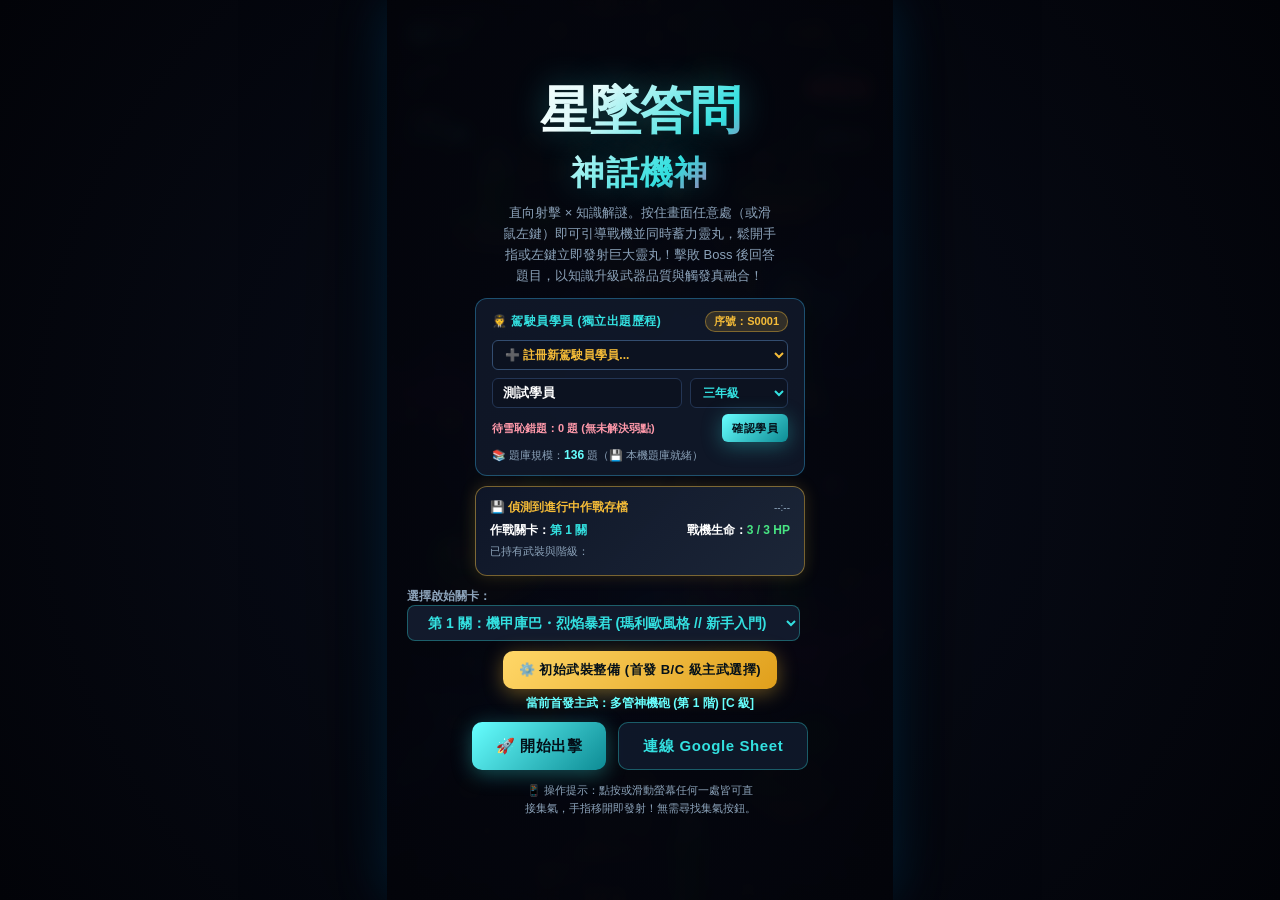
==== index.html @ 44da8cf7 "feat(attempts): add question stem, formatted chosen answer and correct answer with option text (10 c" ====
<!DOCTYPE html>
<html lang="zh-Hant" data-theme="dark">
<head>
  <meta charset="UTF-8">
  <meta name="viewport" content="width=device-width, initial-scale=1.0, maximum-scale=1.0, user-scalable=no, viewport-fit=cover">
  <meta name="apple-mobile-web-app-capable" content="yes">
  <meta name="apple-mobile-web-app-status-bar-style" content="black-translucent">
  <meta name="mobile-web-app-capable" content="yes">
  <meta name="theme-color" content="#060912">
  <link rel="manifest" href="manifest.json">
  <title>星墜答問：神話機神｜StarFall Quiz: Mythic Mecha</title>
  <link href="https://api.fontshare.com/v2/css?f[]=cabinet-grotesk@700,800,900&f[]=satoshi@500,700&display=swap" rel="stylesheet">
  <link rel="preload" as="image" href="assets/player/player.png">
  <link rel="preload" as="image" href="assets/enemies/enemy_scout.png">
  <link rel="preload" as="image" href="assets/enemies/enemy_gunner.png">
  <link rel="preload" as="image" href="assets/enemies/enemy.png">
  <link rel="preload" as="image" href="assets/backgrounds/bg_stage_1.jpg">
  <link rel="stylesheet" href="style.css?v=b45">
</head>
<body>
<div id="appWrap">
  <div id="stage">
    <!-- 遊戲主畫布 -->
    <canvas id="gameCanvas"></canvas>

    <!-- 螢幕最頂端嘲諷大字橫幅 (每 3 次接關觸發) -->
    <div id="tauntBanner" class="taunt-banner hidden">
      <div class="taunt-badge">📢 系統毒舌廣播</div>
      <div class="taunt-text" id="tauntBannerText">我阿罵都比你強！</div>
    </div>

    <!-- 頂部 HUD -->
    <div id="hud">
      <div class="hud-group">
        <div class="hud-panel">
          <span class="hud-label">STAGE / WAVE</span>
          <span class="hud-val" id="hudStageWave">關卡 1-1</span>
        </div>
        <div class="hud-panel">
          <span class="hud-label">SCORE</span>
          <span class="hud-val" id="hudScore">0</span>
        </div>
        <div class="hud-panel" id="hudPressurePanel">
          <span class="hud-label">知識壓力</span>
          <span class="hud-val" id="hudPressure" style="color:var(--cyan); font-size:12px;">Lv.0 (平穩)</span>
        </div>
      </div>

      <div class="hud-group" style="align-items:flex-end;">
        <div style="display:flex; gap:6px;">
          <button class="hud-btn" id="fullscreenBtn" aria-label="全螢幕切換" title="切換全螢幕">⛶</button>
          <button class="hud-btn bgm-btn" id="bgmBtn" aria-label="音樂切換">🎵</button>
          <button class="hud-btn lab-btn" id="labBtn" aria-label="開啟 LAB 測試面板">LAB</button>
          <button class="hud-btn" id="pauseBtn" aria-label="暫停遊戲">⏸</button>
        </div>
        <div class="hud-panel" style="align-items:flex-end; margin-top:4px;">
          <span class="hud-label">ARMOR HP</span>
          <div class="hp-cells" id="hudHpCells">
            <div class="hp-cell active"></div>
            <div class="hp-cell active"></div>
            <div class="hp-cell active"></div>
          </div>
          <div class="shield-badge off" id="hudShieldBadge">🛡 護盾離線</div>
        </div>
        <div class="hud-panel" style="align-items:flex-end; margin-top:2px;">
          <span class="hud-label">擦彈同步值</span>
          <div class="sync-wrap"><div class="sync-bar" id="hudSyncBar"></div></div>
        </div>
      </div>
    </div>

    <!-- Boss 頂部大型血條 -->
    <div id="bossHud">
      <div class="boss-title-row">
        <span class="boss-name" id="bossName">迦樓羅・裂空王</span>
        <span class="boss-phase-badge" id="bossPhase">PHASE 1</span>
      </div>
      <div class="boss-bar-frame">
        <div class="boss-bar-ghost" id="bossHpGhost"></div>
        <div class="boss-bar-fill" id="bossHpFill"></div>
        <div class="boss-shield-fill" id="bossShieldFill"></div>
      </div>
      <div id="bossTacticalAlert" class="boss-tactical-alert" style="display:none;"></div>
    </div>

    <!-- Boss 大招警告橫幅 -->
    <div id="ultimateWarning">
      <span class="warning-sub">WARNING // HIGH ENERGY SIGNATURE</span>
      <span class="warning-title" id="warningTitle">迦樓羅：一飛沖天！</span>
    </div>

    <!-- Boss / 小 Boss 震撼出場全屏警報橫幅 -->
    <div id="bossEntranceOverlay" class="hidden">
      <div class="boss-entrance-stripe"></div>
      <div class="boss-entrance-box">
        <div class="boss-entrance-alert-badge" id="bossEntranceBadge">⚠️ WARNING: MYTHIC MECHA DETECTED ⚠️</div>
        <div class="boss-entrance-title" id="bossEntranceTitle">【迦樓羅・裂空王】降臨</div>
        <div class="boss-entrance-sub" id="bossEntranceSub">神話神格展開 // 全域警戒模式啟動</div>
      </div>
      <div class="boss-entrance-stripe"></div>
    </div>

    <!-- Boss 破滅神格寂滅對話橫幅 -->
    <div id="bossDefeatOverlay" class="hidden">
      <div class="boss-defeat-card">
        <div class="boss-defeat-badge">💥 MYTHIC MECHA ANNIHILATED // 神格破滅</div>
        <div class="boss-defeat-name" id="bossDefeatName">【迦樓羅・裂空王】</div>
        <div class="boss-defeat-quote" id="bossDefeatQuote">「你竟然刮傷了我美麗的羽毛...難道是龍族派你來的嗎？！」</div>
      </div>
    </div>

    <!-- 獨立靈丸集氣區 (右下方) -->
    <div id="spiritChargeZone" role="button" aria-label="靈丸集氣區">
      <svg id="spiritRingSvg" viewBox="0 0 84 84">
        <circle id="spiritRingCircle" cx="42" cy="42" r="40"></circle>
      </svg>
      <span class="spirit-text" id="spiritChargeText">靈丸</span>
      <span class="spirit-sub" id="spiritChargeSub">按住蓄力</span>
    </div>

    <!-- 開始選單 Overlay -->
    <div class="overlay" id="startScreen">
      <h1 class="title-big">星墜答問<br><span style="font-size:0.65em; letter-spacing:0.04em;">神話機神</span></h1>
      <p class="subtitle">直向射擊 × 知識解謎。按住畫面任意處（或滑鼠左鍵）即可引導戰機並同時蓄力靈丸，鬆開手指或左鍵立即發射巨大靈丸！擊敗 Boss 後回答題目，以知識升級武器品質與觸發真融合！</p>
      
      <!-- 學生身分登錄與獨立學習歷程卡片 -->
      <div class="pilot-login-card" style="margin-top:12px; background:rgba(18,26,44,0.85); border:1px solid rgba(56,189,248,0.35); border-radius:12px; padding:12px 16px; width:100%; max-width:330px; box-sizing:border-box;">
        <div style="display:flex; justify-content:space-between; align-items:center; margin-bottom:8px;">
          <span style="font-size:12px; font-weight:800; color:var(--cyan); letter-spacing:0.04em;">🧑‍✈️ 駕駛員學員 (獨立出題歷程)</span>
          <span id="studentIdBadge" style="font-size:11px; font-weight:700; color:var(--gold); background:rgba(245,188,56,0.15); border:1px solid rgba(245,188,56,0.4); padding:2px 8px; border-radius:10px;">序號：S0001</span>
        </div>
        
        <!-- 現有學員快速切換或新學員模式 -->
        <div style="margin-bottom:8px;">
          <select id="studentSelect" style="width:100%; background:#0c1220; color:var(--gold); border:1px solid #334d70; border-radius:6px; padding:6px 8px; font-size:12px; font-weight:700; outline:none;">
            <option value="__new__">➕ 註冊新駕駛員學員...</option>
          </select>
        </div>

        <div style="display:flex; gap:8px; margin-bottom:6px;">
          <input type="text" id="studentNameInput" placeholder="學生姓名 (如: 王小明)" maxlength="16" style="flex:1.2; background:#0c1220; color:#fff; border:1px solid #233554; border-radius:6px; padding:6px 10px; font-size:13px; font-weight:600; outline:none;">
          <select id="studentGradeSelect" style="flex:0.8; background:#0c1220; color:var(--cyan); border:1px solid #233554; border-radius:6px; padding:6px 8px; font-size:12px; font-weight:700; outline:none;">
            <option value="三年級">三年級</option>
            <option value="一年級">一年級</option>
            <option value="二年級">二年級</option>
            <option value="四年級">四年級</option>
            <option value="五年級">五年級</option>
            <option value="六年級">六年級</option>
            <option value="國中">國中</option>
          </select>
        </div>

        <div style="display:flex; justify-content:space-between; align-items:center; margin-top:6px;">
          <span id="studentMistakeBadge" style="font-size:11px; color:#ff99aa; font-weight:700;">待雪恥錯題：0 題</span>
          <button id="registerStudentBtn" class="btn" style="min-height:28px; padding:4px 10px; font-size:11px; border-radius:6px;">確認學員</button>
        </div>
        <div id="studentSyncStatus" style="font-size:11px; color:var(--text-muted); text-align:left; margin-top:6px;">雲端作答歷程將如實記錄至 Google Sheet</div>
      </div>

      <!-- 進行中作戰存檔卡片 (BUILD-039) -->
      <div id="saveInfoCard" class="hidden" style="margin-top:10px; background:linear-gradient(135deg, rgba(15,23,42,0.95), rgba(30,41,59,0.92)); border:1px solid rgba(245,188,56,0.45); border-radius:12px; padding:12px 14px; width:100%; max-width:330px; box-sizing:border-box; box-shadow:0 0 16px rgba(245,188,56,0.18);">
        <div style="display:flex; justify-content:space-between; align-items:center; margin-bottom:6px;">
          <span style="font-size:12px; font-weight:800; color:var(--gold); display:flex; align-items:center; gap:4px;">
            <span>💾 偵測到進行中作戰存檔</span>
          </span>
          <span id="saveTimestamp" style="font-size:10px; color:var(--text-muted);">--:--</span>
        </div>
        <div style="font-size:12px; margin-bottom:5px; display:flex; justify-content:space-between; align-items:center;">
          <span style="color:#fff; font-weight:700;">作戰關卡：<span id="saveStageText" style="color:var(--cyan); font-weight:800;">第 1 關</span></span>
          <span style="color:#fff; font-weight:700;">戰機生命：<span id="saveHpText" style="color:#48e583; font-weight:800;">3 / 3 HP</span></span>
        </div>
        <div style="margin-top:4px;">
          <div style="font-size:11px; color:var(--text-muted); margin-bottom:4px;">已持有武裝與階級：</div>
          <div id="saveWeaponsList" style="display:flex; flex-wrap:wrap; gap:4px;">
            <!-- 動態填入武器膠囊標籤 -->
          </div>
        </div>
      </div>

      <div id="stageSelectContainer" style="margin-top:10px; display:flex; flex-direction:column; gap:6px; align-items:center;">
        <label style="font-size:12px; color:var(--text-muted); font-weight:700;">選擇啟始關卡：</label>
        <select id="startStageSelect" style="background:#121a2c; color:var(--cyan); border:1px solid var(--border-cyan); padding:8px 16px; border-radius:8px; font-weight:700; font-size:14px; outline:none;">
          <option value="1">第 1 關：機甲庫巴・烈焰暴君 (瑪利歐風格 // 新手入門)</option>
          <option value="2">第 2 關：災厄加儂・終焉狂瀾 (薩爾達風格 // 荒野試煉)</option>
          <option value="3">第 3 關：迦樓羅・裂空王 (神鳥羽刃)</option>
          <option value="4">第 4 關：雷公・震霄 (雷鼓落雷)</option>
          <option value="5">第 5 關：美杜莎・返照 (蛇鏡反射)</option>
          <option value="6">第 6 關：饕餮・萬喰 (引力吞噬)</option>
          <option value="7">第 7 關：阿特拉斯・墜星 (重力壓頂)</option>
          <option value="8">第 8 關：雅典娜・神盾 (極性神盾)</option>
          <option value="9">第 9 關：許德拉・再生 (多首重生)</option>
          <option value="10">第 10 關：獨眼巨人・天爐 (熔爐掃射)</option>
          <option value="11">第 11 關：玉藻前・幻械 (九尾幻影)</option>
          <option value="12">第 12 關：提亞瑪特・混沌母艦 (創世混沌)</option>
        </select>
      </div>

      <!-- 初始武裝選擇入口 -->
      <div style="margin-top:10px; display:flex; flex-direction:column; align-items:center; gap:6px;">
        <button class="btn sm gold" id="openHangarBtn" style="min-height:38px; font-size:13px; padding:6px 16px;">
          ⚙️ 初始武裝整備 (首發 B/C 級主武選擇)
        </button>
        <div id="startWeaponBadge" style="font-size:12px; color:var(--cyan-bright); font-weight:700;">
          當前首發主武：多管神機砲 (第 1 階) [C 級]
        </div>
      </div>

      <!-- 存檔時顯示繼續遊戲與重新開始按鈕列 -->
      <div class="btn-row" id="saveActionRow" style="margin-top:10px; display:none; gap:10px;">
        <button class="btn gold" id="continueGameBtn" style="flex:1.2; font-weight:800; font-size:14px; min-height:42px;">▶️ 繼續遊戲</button>
        <button class="btn danger" id="restartNewGameBtn" style="flex:0.8; font-weight:700; font-size:13px; min-height:42px;">🔄 重新開始</button>
      </div>

      <!-- 無存檔時之常規按鈕列 -->
      <div class="btn-row" id="normalActionRow" style="margin-top:10px;">
        <button class="btn" id="startPlayBtn">🚀 開始出擊</button>
        <button class="btn ghost" id="openGsBtn">連線 Google Sheet</button>
      </div>
      <p class="subtitle" style="font-size:11px; margin-top:12px;">📱 操作提示：點按或滑動螢幕任何一處皆可直接集氣，手指移開即發射！無需尋找集氣按鈕。</p>
    </div>

    <!-- 初始武裝整備機庫 Overlay (Hangar Loadout) -->
    <div class="overlay hidden" id="hangarOverlay">
      <div id="hangarModal">
        <div class="modal-header">
          <h2>戰機初始武裝整備艙</h2>
          <button class="hud-btn" id="closeHangarBtn" style="min-width:36px; min-height:36px; font-size:18px;">✕</button>
        </div>
        <p style="font-size:12px; color:var(--text-muted); padding:10px 18px 0; margin:0;">
          請挑選 1 款作為戰機開場出擊的第 1 階主武器（限定 B 級或 C 級主動主武；A 級、S 級與被動模組需於答題戰鬥中解鎖升級）：
        </p>
        <div class="hangar-scroll-list" id="hangarWeaponsList">
          <!-- 動態載入 B 級與 C 級第一階主動武器卡片 -->
        </div>
        <div style="padding:12px 18px; border-top:1px solid rgba(255,255,255,0.1); display:flex; justify-content:flex-end;">
          <button class="btn sm" id="confirmHangarBtn" style="min-height:40px; font-size:13px;">確認出擊配置</button>
        </div>
      </div>
    </div>

    <!-- 暫停選單 Overlay (含作戰武裝庫與主動武器即時更換) -->
    <div class="overlay hidden" id="pauseScreen">
      <div id="pauseModal">
        <div class="modal-header">
          <h2>戰術中斷 // 作戰武裝庫整備</h2>
          <button class="hud-btn" id="resumeHeaderBtn" style="min-width:36px; min-height:36px; font-size:18px;">✕</button>
        </div>

        <div class="modal-body pause-armory-body">
          <!-- 核心火控固定提示 (精簡條) -->
          <div class="base-fire-banner">
            <div class="base-fire-icon">⚡</div>
            <div class="base-fire-info">
              <span class="base-fire-title">常規火控：天青雙聯機砲 (常駐發射)</span>
              <span class="base-fire-desc">無論更換何種武裝，戰機始終保有雙管基礎彈幕。</span>
            </div>
          </div>

          <!-- 主動武器裝備槽 (上限 3 個，免捲動完整展示) -->
          <div class="armory-section-header">
            <span>⚔️ 當前主動武裝 (<span id="activeSlotsCount">0 / 3</span> 款主彈道)</span>
            <span style="font-size:11px; color:var(--text-muted);">最多同時啟動 3 款</span>
          </div>
          <div class="active-slots-compact-grid" id="pauseActiveSlotsGrid">
            <!-- 動態生成 3 個緊湊雙行主動槽位 -->
          </div>

          <!-- 武器庫存分區圖示網格與即時檢視窗容器 -->
          <div class="armory-interactive-layout">
            <!-- 左側/上方：分類圖示網格 -->
            <div class="armory-grid-column">
              <div class="armory-sub-header">
                <span>⚔️ 主動戰鬥武裝 (空位時點擊自動裝備)</span>
              </div>
              <div class="armory-tiles-container" id="pauseActiveTilesContainer">
                <!-- 動態生成主動武器小圖示 -->
              </div>

              <div class="armory-sub-header" style="margin-top:10px;">
                <span>🛡️ 被動增益模組 (常駐自律生效，不佔主動槽)</span>
              </div>
              <div class="armory-tiles-container" id="pausePassiveTilesContainer">
                <!-- 動態生成被動武器小圖示 -->
              </div>
            </div>

            <!-- 右側/下方：即時戰術檢視面板 (Inspector) -->
            <div class="armory-inspector-panel" id="armoryInspector">
              <div class="inspector-empty-hint">請滑鼠懸停或點選任一武器圖示以檢視詳細性能</div>
            </div>
          </div>
        </div>

        <div class="modal-footer pause-footer">
          <button class="btn" id="resumeBtn">繼續戰鬥</button>
          <button class="btn ghost" id="pauseGsBtn">Google Sheet 設定</button>
          <button class="btn ghost" id="pauseLabBtn">開啟 LAB</button>
          <button class="btn danger" id="restartBtn">重新開始</button>
        </div>
      </div>
    </div>

    <!-- 答題卡 Overlay (Quiz Screen) -->
    <div class="overlay hidden" id="quizScreen">
      <div id="quizCard">
        <div class="quiz-header">
          <div class="quiz-badges">
            <span class="quiz-badge" id="quizSubjectBadge">國語文</span>
            <span class="quiz-badge" id="quizSkillBadge">字形辨識</span>
            <span class="quiz-badge" id="quizReviewBadge" style="display:none; color:var(--gold); border-color:var(--gold);">錯題復仇</span>
            <span class="quiz-badge" id="quizPeerBadge" style="display:none; color:#ff9800; border-color:#ff9800; background:rgba(255,152,0,0.15);">💡 同儕易錯重點題</span>
          </div>
          <span class="quiz-diff" id="quizDiff">★★☆</span>
        </div>

        <div class="quiz-q-text" id="quizQuestion">題目載入中...</div>
        
        <div class="quiz-opts" id="quizOpts">
          <!-- 選項按鈕 -->
        </div>

        <div class="quiz-timer-bar">
          <div class="quiz-timer-fill" id="quizTimerFill"></div>
        </div>

        <div class="quiz-explain" id="quizExplain"></div>
      </div>
    </div>

    <!-- 升級與整備 Overlay (Upgrade Screen) -->
    <div class="overlay hidden" id="upgradeScreen">
      <div id="upgradeCardModal">
        <div style="display:flex; justify-content:space-between; align-items:center;">
          <h2 style="font-family:var(--font-display); font-size:18px; color:var(--cyan);">戰術裝備整備</h2>
          <span id="upgradeQualityBadge" style="font-size:11px; font-weight:800; padding:3px 8px; border-radius:4px; background:rgba(245,188,56,0.2); color:var(--gold); border:1px solid var(--gold);">稀有品質 (1.35x)</span>
        </div>
        <p style="font-size:12px; color:var(--text-muted);">答題答對 <b id="upgradeCorrectCount" style="color:var(--cyan-bright);">3/5</b> 題。請選擇一項武器、模組或升階強化：</p>
        
        <div class="upgrade-cards-grid" id="upgradeCardsGrid">
          <!-- 3 張可選卡片 -->
        </div>

        <div style="display:flex; justify-content:flex-end; gap:8px; margin-top:8px;">
          <button class="btn ghost sm" id="skipUpgradeBtn" style="min-height:36px; padding:6px 14px; font-size:12px;">略過整備</button>
        </div>
      </div>
    </div>

    <!-- 遊戲結束 / 結算 Overlay -->
    <div class="overlay hidden" id="gameOverScreen">
      <h2 class="title-big" id="gameOverTitle" style="font-size:2.4rem;">任務完成</h2>
      <div class="hud-panel" style="flex-direction:row; gap:24px; padding:16px 24px; margin-top:14px;">
        <div style="text-align:center;">
          <div class="hud-label">最終得分</div>
          <div class="hud-val" id="endScore" style="font-size:24px; color:var(--cyan-bright);">0</div>
        </div>
        <div style="text-align:center;">
          <div class="hud-label">達成關卡</div>
          <div class="hud-val" id="endStage" style="font-size:24px;">1</div>
        </div>
        <div style="text-align:center;">
          <div class="hud-label">答題正確率</div>
          <div class="hud-val" id="endAcc" style="font-size:24px; color:var(--green);">0%</div>
        </div>
      </div>
      <!-- 題庫耗盡榮譽通告 (耗盡後無法接關) -->
      <div id="bankExhaustedNotice" class="bank-exhausted-notice" style="display:none;"></div>
      <div class="btn-row" style="margin-top:20px; gap:12px;">
        <button class="btn gold" id="resupplyRetryBtn" style="flex:1;">🔄 補給再挑戰</button>
        <button class="btn ghost" id="playAgainBtn" style="flex:1;">重新開始</button>
      </div>
    </div>

    <!-- Google Sheet 連線設定 Modal -->
    <div class="overlay hidden" id="gsOverlay">
      <div id="gsModal">
        <div class="modal-header">
          <h2>Google Sheet 雲端連線設定</h2>
          <button class="hud-btn" id="closeGsBtn" style="min-width:36px; min-height:36px; font-size:18px;">✕</button>
        </div>
        <div class="modal-body">
          <p style="font-size:12px; color:var(--text-muted); line-height:1.5;">
            貼上你在 Google Apps Script 部署成功的 Web App 網址（必須以 <code style="color:var(--cyan);">/exec</code> 結尾），即可連線至你的雲端試算表讀取題庫並自動上傳作答紀錄！
          </p>

          <div style="display:flex; flex-direction:column; gap:6px;">
            <label style="font-size:12px; font-weight:700; color:var(--cyan);">Apps Script Web App 網址：</label>
            <input type="text" class="input-field" id="gsUrlInput" placeholder="https://script.google.com/macros/s/AKfycb.../exec">
          </div>

          <div class="btn-row" style="margin-top:6px; justify-content:space-between; gap:8px;">
            <button class="btn sm" id="gsSaveBtn" style="flex:1;">儲存設定</button>
            <button class="btn sm gold" id="gsTestBtn" style="flex:1;">連線診斷測試</button>
          </div>
          <div class="btn-row" style="margin-top:6px; flex-direction:column; gap:6px;">
            <button class="btn sm secondary" id="gsSimplifyAllBtn" style="width:100%; font-size:12px; font-weight:800; padding:8px 6px; background:linear-gradient(135deg, #0284c7, #38bdf8); color:#0f172a;">🚀 遠端一鍵極簡化全部表格 (Questions 8欄 + Attempts 8欄)</button>
            <div style="display:flex; gap:6px;">
              <button class="btn sm secondary" id="gsSimplifyBtn" style="flex:1; font-size:11px; padding:6px 2px;">🔄 僅轉化題庫 (8欄)</button>
              <button class="btn sm secondary" id="gsSimplifyAttemptsBtn" style="flex:1; font-size:11px; padding:6px 2px;">📝 僅轉化紀錄 (8欄)</button>
              <button class="btn sm ghost" id="gsCleanSheetsBtn" style="flex:1; font-size:11px; padding:6px 2px;">🧹 清理多餘分頁</button>
            </div>
          </div>

          <div id="gsStatusBox" style="background:rgba(0,0,0,0.4); border:1px solid rgba(255,255,255,0.1); border-radius:8px; padding:12px; font-size:12px; line-height:1.5; color:#fff;">
            狀態：尚未測試連線。
          </div>

          <div style="font-size:11px; color:var(--text-muted); border-top:1px solid rgba(255,255,255,0.08); padding-top:10px;">
            📖 尚未建立試算表？請參閱專案目錄中的 <code style="color:var(--cyan-bright);">docs/GS-SETUP.md</code> 完整圖文指引。
          </div>
        </div>
      </div>
    </div>

    <!-- 戰鬥內 LAB 測試面板 (In-game Lab Modal) -->
    <div class="overlay hidden" id="labOverlay">
      <div id="labModal">
        <div class="modal-header lab-header">
          <h2>戰鬥內 LAB 即時調校面板</h2>
          <button class="hud-btn" id="closeLabBtn" style="min-width:36px; min-height:36px; font-size:18px;">✕</button>
        </div>
        
        <div class="lab-tabs">
          <button class="lab-tab active" data-tab="weapons">武器調控</button>
          <button class="lab-tab" data-tab="bosses">Boss 召喚</button>
          <button class="lab-tab" data-tab="battle">戰鬥除錯</button>
          <button class="lab-tab" data-tab="quiz">答題學習</button>
        </div>

        <div class="modal-body">
          <!-- 武器分頁 -->
          <div class="lab-panel active" id="labPanel-weapons">
            <span class="lab-section-title">全域品質設定</span>
            <div class="lab-grid3" style="margin-bottom:10px;">
              <button class="lab-toggle-btn" data-quality="common">普通 (1.0x)</button>
              <button class="lab-toggle-btn" data-quality="good">優良 (1.15x)</button>
              <button class="lab-toggle-btn active" data-quality="rare">稀有 (1.35x)</button>
              <button class="lab-toggle-btn" data-quality="epic">史詩 (1.65x)</button>
              <button class="lab-toggle-btn" data-quality="legendary">傳說 (2.00x)</button>
            </div>

            <div class="lab-row" style="margin-bottom:10px;">
              <button class="btn sm gold" id="labMaxAllBtn" style="flex:1; min-height:40px; font-size:13px;">一鍵全部滿階 (Rank 5)</button>
              <button class="btn sm ghost" id="labClearAllBtn" style="flex:1; min-height:40px; font-size:13px;">清空所有副武/模組</button>
            </div>

            <span class="lab-section-title">⚡ 六大真融合武器 (即時點擊開關)</span>
            <div id="labFusionsList" class="lab-grid2" style="margin-bottom:12px;">
              <!-- 動態生成 6 種真融合武器切換按鈕 -->
            </div>

            <span class="lab-section-title">個別武器 Rank 調節 (0–5)</span>
            <div id="labWeaponsList" style="display:flex; flex-direction:column; gap:8px;">
              <!-- 動態生成 14 種武器滑桿與按鈕 -->
            </div>
          </div>

          <!-- Boss 分頁 -->
          <div class="lab-panel" id="labPanel-bosses" style="display:none;">
            <span class="lab-section-title">即時生成 Boss</span>
            <div class="lab-grid2">
              <button class="btn sm" id="labSpawnMiniBossBtn" style="min-height:42px; font-size:13px;">生成小 Boss</button>
              <button class="btn sm gold" id="labSpawnMajorBossBtn" style="min-height:42px; font-size:13px;">生成當前大 Boss</button>
            </div>
            
            <div style="margin-top:10px;">
              <label style="font-size:12px; color:var(--text-muted); font-weight:700;">選擇關卡 Boss：</label>
              <select id="labBossSelect" style="width:100%; background:#121a2c; color:var(--cyan); border:1px solid var(--border-cyan); padding:8px; border-radius:8px; font-weight:700; margin-top:4px;">
                <option value="1">1. 機甲庫巴・烈焰暴君 (瑪利歐風格)</option>
                <option value="2">2. 災厄加儂・終焉狂瀾 (薩爾達風格)</option>
                <option value="3">3. 迦樓羅・裂空王 (神鳥俯衝)</option>
                <option value="4">4. 雷公・震霄 (落雷引導)</option>
                <option value="5">5. 美杜莎・返照 (蛇鏡折射)</option>
                <option value="6">6. 饕餮・萬喰 (引力黑洞)</option>
                <option value="7">7. 阿特拉斯・墜星 (重力壓縮)</option>
                <option value="8">8. 雅典娜・神盾 (極性神盾)</option>
                <option value="9">9. 許德拉・再生 (多首要塞)</option>
                <option value="10">10. 獨眼巨人・天爐 (熔爐掃射)</option>
                <option value="11">11. 玉藻前・幻械 (九尾幻影)</option>
                <option value="12">12. 提亞瑪特・混沌母艦 (創世混沌)</option>
              </select>
            </div>

            <div class="lab-grid2" style="margin-top:10px;">
              <button class="btn sm ghost" id="labForceUltimateBtn" style="min-height:42px; font-size:13px;">立即觸發大招預警</button>
              <button class="btn sm danger" id="labKillBossBtn" style="min-height:42px; font-size:13px;">一鍵秒殺當前 Boss</button>
            </div>

            <span class="lab-section-title" style="margin-top:12px; display:block;">Boss 階段與神話機制深度測試</span>
            <div class="lab-grid2" style="margin-top:6px;">
              <button class="btn sm ghost" id="labBossPhase1Btn" style="min-height:38px; font-size:12px;">切換 Phase 1 (常規)</button>
              <button class="btn sm danger" id="labBossPhase2Btn" style="min-height:38px; font-size:12px;">切換 Phase 2 (狂暴)</button>
            </div>
            <div class="lab-grid3" style="margin-top:6px;">
              <button class="lab-toggle-btn" id="labBossHp100Btn">100% HP</button>
              <button class="lab-toggle-btn" id="labBossHp50Btn">50% 變身</button>
              <button class="lab-toggle-btn" id="labBossHp10Btn">10% 瀕死</button>
            </div>
            <button class="btn sm gold" id="labTriggerMythicMechanicBtn" style="min-height:40px; font-size:13px; margin-top:8px; width:100%;">
              ⚡ 立即觸發專屬神話機制 (仙瓶/吞噬/蛇首等)
            </button>
          </div>

          <!-- 戰鬥除錯分頁 -->
          <div class="lab-panel" id="labPanel-battle" style="display:none;">
            <span class="lab-section-title">戰場狀態與輔助開關</span>
            <div class="lab-grid2">
              <button class="lab-toggle-btn" id="labGodmodeBtn">無敵模式：關</button>
              <button class="lab-toggle-btn" id="labHitboxBtn">顯示碰撞框：關</button>
            </div>

            <div class="lab-grid2" style="margin-top:8px;">
              <button class="btn sm ghost" id="labClearBulletsBtn" style="min-height:40px; font-size:13px;">清空場上敵彈</button>
              <button class="btn sm ghost" id="labSpawnDummyBtn" style="min-height:40px; font-size:13px;">生成測試木樁</button>
            </div>

            <div style="background:rgba(0,0,0,0.4); border:1px solid rgba(255,255,255,0.1); border-radius:8px; padding:10px; margin-top:10px;">
              <div style="font-size:11px; color:var(--text-muted); font-weight:700;">即時輸出統計 (DPS)</div>
              <div style="font-size:20px; font-weight:800; color:var(--cyan-bright); font-family:var(--font-display);" id="labDpsVal">0 DPS</div>
              <div style="font-size:11px; color:var(--text-muted); margin-top:4px;" id="labDpsSub">總傷害：0 ｜ 擦彈計數：0</div>
            </div>
          </div>

          <!-- 題庫與學習分頁 -->
          <div class="lab-panel" id="labPanel-quiz" style="display:none;">
            <span class="lab-section-title">答題演算法與自適應模擬</span>
            <div class="lab-grid2">
              <button class="btn sm" id="labTriggerQuizBtn" style="min-height:40px; font-size:13px;">立即觸發 5 題答題</button>
              <button class="btn sm ghost" id="labSimulatePerfectBtn" style="min-height:40px; font-size:13px;">模擬 5/5 全對</button>
            </div>
            
            <div class="lab-grid2" style="margin-top:8px;">
              <button class="btn sm ghost" id="labSimulateLowBtn" style="min-height:40px; font-size:13px;">模擬 1/5 答題 (加壓)</button>
              <button class="btn sm ghost" id="labResetPressureBtn" style="min-height:40px; font-size:13px;">歸零知識壓力</button>
            </div>

            <div style="background:rgba(0,0,0,0.4); border:1px solid rgba(255,255,255,0.1); border-radius:8px; padding:10px; margin-top:10px;">
              <div style="font-size:11px; color:var(--text-muted); font-weight:700;">題庫狀態</div>
              <div style="font-size:13px; color:#fff; margin-top:4px;" id="labBankStatus">已載入 150 題 ｜ 離線同調隊列：0</div>
            </div>
          </div>
        </div>
      </div>
    </div>

    <!-- 浮動提示 Toast -->
    <div id="toast">提示訊息</div>
  </div>
</div>

<!-- 腳本引入 -->
<script src="starfall-game-api-config.js?v=b46"></script>
<script src="game.js?v=b46"></script>
</body>
</html>
---- style.css ----
/* ============================================================
   星墜答問：神話機神 (StarFall Quiz: Mythic Mecha)
   樣式表 — 商業級科幻機甲視覺與響應式觸控設計
   ============================================================ */

:root {
  --bg-dark: #060912;
  --bg-card: rgba(14, 20, 36, 0.92);
  --bg-card-hover: rgba(22, 34, 60, 0.98);
  --border-cyan: rgba(51, 224, 224, 0.35);
  --border-glow: 0 0 15px rgba(51, 224, 224, 0.25);
  --text-main: #f0f6fc;
  --text-muted: #8ca3ba;
  
  --cyan: #33e0e0;
  --cyan-bright: #67ffff;
  --cyan-dim: #0d8b94;
  --blue: #00a2ff;
  --magenta: #e0409a;
  --gold: #f5bc38;
  --green: #48e583;
  --red: #ff4766;
  --orange: #ff9138;
  --purple: #b359ff;
  
  --font-display: 'Cabinet Grotesk', -apple-system, BlinkMacSystemFont, 'Segoe UI', 'PingFang TC', 'Microsoft JhengHei', sans-serif;
  --font-body: 'Satoshi', -apple-system, BlinkMacSystemFont, 'Segoe UI', 'PingFang TC', 'Microsoft JhengHei', sans-serif;
}

*, *::before, *::after {
  box-sizing: border-box;
  margin: 0;
  padding: 0;
}

html, body {
  width: 100%;
  height: 100%;
  overflow: hidden;
  background: #000;
  color: var(--text-main);
  font-family: var(--font-body);
  user-select: none;
  -webkit-user-select: none;
  touch-action: none;
  -webkit-tap-highlight-color: transparent;
}

/* 主容器與 9:16 置中視圖 */
#appWrap {
  position: fixed;
  inset: 0;
  display: flex;
  align-items: center;
  justify-content: center;
  background: radial-gradient(circle at center, #0a0f1d 0%, #020308 100%);
}

#stage {
  position: relative;
  background: var(--bg-dark);
  overflow: hidden;
  box-shadow: 0 0 50px rgba(0, 162, 255, 0.18), 0 0 100px rgba(0, 0, 0, 0.9);
}

canvas#gameCanvas {
  display: block;
  position: absolute;
  inset: 0;
  width: 100%;
  height: 100%;
  z-index: 1;
}

/* 頂部 HUD */
#hud {
  position: absolute;
  top: 0;
  left: 0;
  right: 0;
  z-index: 10;
  padding: 10px 12px;
  display: flex;
  justify-content: space-between;
  align-items: flex-start;
  pointer-events: none;
}

.hud-group {
  display: flex;
  flex-direction: column;
  gap: 6px;
}

.hud-panel {
  background: rgba(8, 12, 22, 0.78);
  border: 1px solid var(--border-cyan);
  border-radius: 8px;
  padding: 6px 10px;
  backdrop-filter: blur(8px);
  display: flex;
  flex-direction: column;
  box-shadow: 0 4px 16px rgba(0, 0, 0, 0.5);
}

.hud-label {
  font-size: 9px;
  font-weight: 800;
  letter-spacing: 0.08em;
  color: var(--text-muted);
  text-transform: uppercase;
}

.hud-val {
  font-size: 15px;
  font-weight: 800;
  font-family: var(--font-display);
  color: var(--cyan-bright);
}

/* 生命格與護盾 */
.hp-cells {
  display: flex;
  gap: 4px;
  margin-top: 3px;
}
.hp-cell {
  width: 18px;
  height: 9px;
  background: rgba(255, 71, 102, 0.2);
  border: 1px solid var(--red);
  border-radius: 2px;
  transition: all 0.2s ease;
}
.hp-cell.active {
  background: linear-gradient(90deg, #ff3355, #ff6b85);
  box-shadow: 0 0 6px rgba(255, 71, 102, 0.8);
}
.shield-badge {
  display: inline-flex;
  align-items: center;
  gap: 3px;
  font-size: 10px;
  font-weight: 800;
  color: var(--cyan);
  margin-top: 2px;
}
.shield-badge.off {
  opacity: 0.3;
}

/* 擦彈同步值 */
.sync-wrap {
  width: 90px;
  height: 5px;
  background: rgba(255, 255, 255, 0.12);
  border-radius: 999px;
  overflow: hidden;
  margin-top: 4px;
}
.sync-bar {
  height: 100%;
  width: 0%;
  background: linear-gradient(90deg, var(--blue), var(--cyan-bright));
  transition: width 0.15s ease-out;
  box-shadow: 0 0 8px var(--cyan);
}

/* Boss 頂部大型血條浮層 - BUILD-032 精緻極光 HUD 重構 (頂部吸附，不遮擋 Boss 本體與彈幕空域) */
#bossHud {
  position: absolute;
  top: 48px;
  left: 16px;
  right: 16px;
  z-index: 10;
  display: none;
  flex-direction: column;
  gap: 3px;
  pointer-events: none;
}
.boss-title-row {
  display: flex;
  justify-content: space-between;
  align-items: center;
  text-shadow: 0 2px 6px rgba(0, 0, 0, 0.9);
  margin-bottom: 1px;
}
.boss-name {
  font-family: var(--font-display);
  font-weight: 800;
  font-size: 13px;
  color: #fff;
  letter-spacing: 0.04em;
}
.boss-phase-badge {
  font-size: 9px;
  font-weight: 800;
  padding: 1px 6px;
  border-radius: 4px;
  background: rgba(224, 64, 154, 0.25);
  border: 1px solid var(--magenta);
  color: var(--magenta);
}
.boss-bar-frame {
  height: 6px;
  background: rgba(0, 0, 0, 0.78);
  border: 1px solid rgba(255, 255, 255, 0.3);
  border-radius: 999px;
  overflow: hidden;
  position: relative;
  box-shadow: 0 0 10px rgba(0, 0, 0, 0.7);
}
.boss-bar-ghost {
  position: absolute;
  inset: 0;
  width: 100%;
  background: rgba(255, 255, 255, 0.85);
  transition: width 0.4s ease-out;
  border-radius: 999px;
}
.boss-bar-fill {
  position: absolute;
  inset: 0;
  width: 100%;
  background: linear-gradient(90deg, #ff8533, #ff3366 70%, #e0409a);
  transition: width 0.08s linear;
  border-radius: 999px;
  box-shadow: 0 0 8px rgba(255, 51, 102, 0.7);
}
.boss-bar-fill.boss-defeated,
.boss-bar-ghost.boss-defeated {
  width: 0% !important;
  transition: none !important;
}
.boss-shield-fill {
  position: absolute;
  inset: 0;
  width: 0%;
  background: rgba(51, 224, 224, 0.85);
  box-shadow: 0 0 8px var(--cyan);
  border-radius: 999px;
}
.boss-tactical-alert {
  margin-top: 3px;
  padding: 3px 12px;
  background: rgba(10, 15, 30, 0.88);
  border: 1px solid var(--magenta);
  border-radius: 999px;
  color: #ffffff;
  font-size: 10.5px;
  font-weight: 700;
  line-height: 1.3;
  text-align: center;
  align-self: center;
  max-width: 95%;
  letter-spacing: 0.02em;
  box-shadow: 0 0 10px rgba(224, 64, 154, 0.45);
  text-shadow: 0 1px 3px rgba(0, 0, 0, 0.9);
  pointer-events: none;
  animation: tacticalPulse 2.2s infinite ease-in-out;
}
.bank-exhausted-notice {
  background: rgba(245, 188, 56, 0.15);
  border: 1px solid var(--gold);
  border-radius: 8px;
  padding: 12px 16px;
  margin-top: 14px;
  text-align: center;
  color: var(--gold-bright);
  font-size: 13px;
  font-weight: 700;
  line-height: 1.5;
  box-shadow: 0 0 16px rgba(245, 188, 56, 0.25);
}
@keyframes tacticalPulse {
  0%, 100% {
    border-color: rgba(224, 64, 154, 0.85);
    border-left-color: var(--magenta);
    box-shadow: 0 0 8px rgba(224, 64, 154, 0.4);
  }
  50% {
    border-color: var(--cyan);
    border-left-color: #67ffff;
    box-shadow: 0 0 16px rgba(51, 224, 224, 0.65);
  }
}

/* 大招警告橫幅 */
#ultimateWarning {
  position: absolute;
  top: 140px;
  left: 0;
  right: 0;
  z-index: 12;
  display: none;
  flex-direction: column;
  align-items: center;
  justify-content: center;
  padding: 10px 0;
  background: linear-gradient(90deg, transparent, rgba(255, 51, 85, 0.45) 20%, rgba(255, 51, 85, 0.45) 80%, transparent);
  border-top: 1px solid rgba(255, 71, 102, 0.8);
  border-bottom: 1px solid rgba(255, 71, 102, 0.8);
  pointer-events: none;
  animation: warningPulse 0.35s infinite alternate ease-in-out;
}
@keyframes warningPulse {
  from { opacity: 0.8; transform: scaleY(0.96); }
  to { opacity: 1; transform: scaleY(1.04); }
}
.warning-sub {
  font-size: 11px;
  font-weight: 800;
  letter-spacing: 0.2em;
  color: #ff99aa;
  text-transform: uppercase;
}
.warning-title {
  font-family: var(--font-display);
  font-weight: 900;
  font-size: 22px;
  color: #fff;
  text-shadow: 0 0 12px rgba(255, 71, 102, 0.9);
}

/* Boss / 小 Boss 震撼出場警報特效 (Entrance Overlay) */
#bossEntranceOverlay {
  position: absolute;
  top: 18%;
  left: 0;
  right: 0;
  z-index: 45;
  display: flex;
  flex-direction: column;
  pointer-events: none;
  animation: entranceSlideIn 0.35s ease-out forwards;
}
#bossEntranceOverlay.hidden {
  display: none !important;
}
@keyframes entranceSlideIn {
  from { opacity: 0; transform: scale(1.15) translateY(-20px); }
  to { opacity: 1; transform: scale(1) translateY(0); }
}
.boss-entrance-stripe {
  height: 14px;
  background: repeating-linear-gradient(
    -45deg,
    #ff4766,
    #ff4766 16px,
    #121622 16px,
    #121622 32px
  );
  box-shadow: 0 0 14px rgba(255, 71, 102, 0.8);
}
.boss-entrance-box {
  background: rgba(10, 14, 26, 0.94);
  padding: 16px 20px;
  text-align: center;
  border-top: 2px solid var(--gold);
  border-bottom: 2px solid var(--gold);
  box-shadow: 0 0 35px rgba(255, 71, 102, 0.5), inset 0 0 25px rgba(245, 188, 56, 0.2);
}
.boss-entrance-alert-badge {
  font-family: var(--font-display);
  font-size: 13px;
  font-weight: 900;
  letter-spacing: 0.25em;
  color: #ff4766;
  text-shadow: 0 0 10px rgba(255, 71, 102, 0.8);
  margin-bottom: 6px;
  animation: badgeBlink 0.4s infinite alternate;
}
@keyframes badgeBlink {
  from { opacity: 0.75; transform: scale(0.98); }
  to { opacity: 1; transform: scale(1.02); }
}
.boss-entrance-title {
  font-family: var(--font-display);
  font-size: 26px;
  font-weight: 900;
  color: #fff;
  text-shadow: 0 0 16px rgba(245, 188, 56, 0.9), 0 0 30px rgba(255, 71, 102, 0.8);
  letter-spacing: 0.06em;
  margin-bottom: 4px;
}
.boss-entrance-sub {
  font-size: 12px;
  color: var(--cyan);
  letter-spacing: 0.12em;
  font-weight: 700;
}

/* Boss 破滅遺言神格消散橫幅 (Defeat Overlay) */
#bossDefeatOverlay {
  position: absolute;
  bottom: 22%;
  left: 12px;
  right: 12px;
  z-index: 50;
  display: flex;
  justify-content: center;
  pointer-events: none;
  animation: defeatFadeIn 0.4s ease-out forwards;
}
#bossDefeatOverlay.hidden {
  display: none !important;
}
@keyframes defeatFadeIn {
  from { opacity: 0; transform: translateY(20px) scale(0.95); }
  to { opacity: 1; transform: translateY(0) scale(1); }
}
.boss-defeat-card {
  background: linear-gradient(135deg, rgba(20, 10, 24, 0.96), rgba(12, 16, 32, 0.98));
  border: 1px solid var(--gold);
  border-radius: 12px;
  padding: 14px 18px;
  text-align: center;
  box-shadow: 0 0 30px rgba(245, 188, 56, 0.4), 0 0 50px rgba(0, 0, 0, 0.9);
  max-width: 420px;
  width: 100%;
}
.boss-defeat-badge {
  font-size: 11px;
  font-weight: 900;
  letter-spacing: 0.18em;
  color: var(--gold);
  margin-bottom: 4px;
}
.boss-defeat-name {
  font-family: var(--font-display);
  font-size: 16px;
  font-weight: 900;
  color: #fff;
  text-shadow: 0 0 10px var(--gold);
  margin-bottom: 6px;
}
.boss-defeat-quote {
  font-size: 13px;
  font-weight: 700;
  color: #fce7f3;
  line-height: 1.5;
  font-style: italic;
  text-shadow: 0 2px 8px rgba(0, 0, 0, 0.9);
}

/* 頂部操作按鈕 (>= 44x44px 觸控熱區) */
.hud-btn {
  pointer-events: auto;
  cursor: pointer;
  min-width: 44px;
  min-height: 44px;
  background: rgba(8, 12, 22, 0.82);
  border: 1px solid var(--border-cyan);
  border-radius: 8px;
  color: var(--cyan);
  font-family: var(--font-display);
  font-weight: 800;
  font-size: 14px;
  display: flex;
  align-items: center;
  justify-content: center;
  backdrop-filter: blur(8px);
  transition: transform 0.1s, background 0.15s, border-color 0.15s;
}
.hud-btn:active {
  transform: scale(0.94);
  background: rgba(51, 224, 224, 0.2);
}
.hud-btn.lab-btn {
  color: var(--gold);
  border-color: rgba(245, 188, 56, 0.4);
}
.hud-btn.bgm-btn {
  color: var(--cyan-bright);
}
.hud-btn.bgm-btn.off {
  color: var(--text-muted);
  opacity: 0.5;
}

/* 靈丸集氣現已改為按住全螢幕任意處集氣，隱藏舊右下按鈕 */
#spiritChargeZone {
  display: none !important;
}

.lab-fusion-btn {
  background: rgba(26, 38, 64, 0.8);
  border: 1px solid var(--border-cyan);
  border-radius: 6px;
  padding: 8px;
  display: flex;
  flex-direction: column;
  align-items: flex-start;
  gap: 4px;
  cursor: pointer;
  transition: all 0.2s;
  color: var(--text-light);
  text-align: left;
}
.lab-fusion-btn:hover {
  background: rgba(51, 224, 224, 0.15);
  border-color: var(--cyan);
}
.lab-fusion-btn.active {
  background: rgba(245, 188, 56, 0.2);
  border-color: var(--gold);
  color: var(--gold);
  box-shadow: 0 0 10px rgba(245, 188, 56, 0.3);
}


/* 彈出層通用容器 */
.overlay {
  position: absolute;
  inset: 0;
  z-index: 30;
  display: flex;
  flex-direction: column;
  align-items: center;
  justify-content: center;
  padding: 20px;
  background: radial-gradient(ellipse at center, rgba(6, 9, 18, 0.88) 0%, rgba(3, 4, 10, 0.97) 100%);
  backdrop-filter: blur(8px);
  opacity: 1;
  transition: opacity 0.25s ease;
}
.overlay.hidden {
  display: none;
  opacity: 0;
  pointer-events: none;
}

/* 按鈕風格 (>= 44x44px) */
.btn {
  min-height: 48px;
  padding: 12px 24px;
  font-family: var(--font-display);
  font-weight: 800;
  font-size: 15px;
  letter-spacing: 0.04em;
  color: #041019;
  background: linear-gradient(135deg, var(--cyan-bright), var(--cyan-dim));
  border: none;
  border-radius: 10px;
  cursor: pointer;
  box-shadow: 0 4px 20px rgba(51, 224, 224, 0.35);
  display: inline-flex;
  align-items: center;
  justify-content: center;
  gap: 8px;
  transition: transform 0.15s, box-shadow 0.15s;
}
.btn:active {
  transform: scale(0.96);
}
.btn.ghost {
  background: rgba(18, 28, 48, 0.8);
  border: 1px solid var(--border-cyan);
  color: var(--cyan);
  box-shadow: none;
}
.btn.gold {
  background: linear-gradient(135deg, #ffd768, #e09f1b);
  box-shadow: 0 4px 20px rgba(245, 188, 56, 0.4);
}
.btn.danger {
  background: linear-gradient(135deg, #ff6688, #cc2244);
  color: #fff;
}
.btn-row {
  display: flex;
  gap: 12px;
  flex-wrap: wrap;
  justify-content: center;
  margin-top: 14px;
}

/* 標題與內文 */
.title-big {
  font-family: var(--font-display);
  font-weight: 900;
  font-size: clamp(2rem, 8vw, 3.2rem);
  text-align: center;
  line-height: 1.1;
  letter-spacing: -0.02em;
  background: linear-gradient(135deg, #fff 20%, var(--cyan) 70%, var(--magenta));
  -webkit-background-clip: text;
  background-clip: text;
  color: transparent;
  text-shadow: 0 0 35px rgba(51, 224, 224, 0.3);
}
.subtitle {
  font-size: 13px;
  line-height: 1.6;
  color: var(--text-muted);
  text-align: center;
  max-width: 38ch;
  margin-top: 8px;
}

/* 答題卡 (Quiz Modal) */
#quizCard {
  width: min(94%, 420px);
  background: var(--bg-card);
  border: 1px solid var(--border-cyan);
  border-radius: 16px;
  padding: 20px;
  display: flex;
  flex-direction: column;
  gap: 12px;
  box-shadow: 0 20px 60px rgba(0, 0, 0, 0.8), var(--border-glow);
  animation: cardPopup 0.28s cubic-bezier(0.18, 1, 0.32, 1);
}
@keyframes cardPopup {
  from { opacity: 0; transform: translateY(20px) scale(0.96); }
  to { opacity: 1; transform: translateY(0) scale(1); }
}

.quiz-header {
  display: flex;
  justify-content: space-between;
  align-items: center;
}
.quiz-badges {
  display: flex;
  gap: 6px;
  flex-wrap: wrap;
}
.quiz-badge {
  font-size: 10px;
  font-weight: 800;
  padding: 3px 8px;
  border-radius: 999px;
  background: rgba(51, 224, 224, 0.12);
  border: 1px solid var(--border-cyan);
  color: var(--cyan);
}
.quiz-diff {
  color: var(--gold);
  font-size: 12px;
  letter-spacing: 2px;
}
.quiz-q-text {
  font-size: 16px;
  font-weight: 600;
  line-height: 1.5;
  color: #fff;
  text-align: left;
}
.quiz-opts {
  display: flex;
  flex-direction: column;
  gap: 9px;
  margin-top: 4px;
}
.opt-btn {
  pointer-events: auto;
  cursor: pointer;
  min-height: 48px;
  padding: 12px 18px;
  background: rgba(22, 32, 54, 0.88);
  border: 1px solid rgba(120, 200, 230, 0.25);
  border-radius: 10px;
  color: var(--text-main);
  font-size: 15px;
  font-weight: 600;
  text-align: left;
  display: flex;
  align-items: center;
  transition: all 0.15s ease;
  line-height: 1.45;
}
.opt-btn:hover:not(:disabled) {
  background: rgba(30, 48, 80, 0.95);
  border-color: rgba(56, 189, 248, 0.6);
  box-shadow: 0 0 10px rgba(56, 189, 248, 0.2);
}
.opt-btn:active {
  transform: scale(0.98);
}
.opt-key {
  width: 24px;
  height: 24px;
  border-radius: 6px;
  background: rgba(51, 224, 224, 0.15);
  color: var(--cyan);
  font-family: var(--font-display);
  font-weight: 800;
  font-size: 12px;
  display: flex;
  align-items: center;
  justify-content: center;
  flex: none;
}
.opt-btn.correct {
  border-color: var(--green);
  background: rgba(72, 229, 131, 0.25);
  box-shadow: 0 0 12px rgba(72, 229, 131, 0.4);
}
.opt-btn.wrong {
  border-color: var(--red);
  background: rgba(255, 71, 102, 0.25);
  box-shadow: 0 0 12px rgba(255, 71, 102, 0.4);
}
.quiz-timer-bar {
  height: 4px;
  background: rgba(255, 255, 255, 0.1);
  border-radius: 999px;
  overflow: hidden;
  margin-top: 6px;
}
.quiz-timer-fill {
  height: 100%;
  width: 100%;
  background: linear-gradient(90deg, var(--cyan), var(--magenta));
  transform-origin: left;
}
.quiz-explain {
  font-size: 12px;
  line-height: 1.5;
  color: var(--text-muted);
  background: rgba(10, 16, 28, 0.7);
  border: 1px dashed rgba(255, 255, 255, 0.15);
  border-radius: 8px;
  padding: 8px 10px;
  display: none;
}

/* 升級與整備卡片 (Upgrade Cards) — 寬版完整資訊排版 */
#upgradeCardModal {
  width: min(97%, 520px);
  background: var(--bg-card);
  border: 1px solid var(--border-cyan);
  border-radius: 14px;
  padding: 14px 14px;
  display: flex;
  flex-direction: column;
  gap: 10px;
  max-height: 92vh;
  overflow-y: auto;
  touch-action: pan-y;
  overscroll-behavior: contain;
  -webkit-overflow-scrolling: touch;
  box-sizing: border-box;
}
.upgrade-cards-grid {
  display: flex;
  flex-direction: column;
  gap: 10px;
}
.upgrade-card {
  pointer-events: auto;
  cursor: pointer;
  background: rgba(18, 28, 48, 0.92);
  border: 1px solid var(--border-cyan);
  border-radius: 10px;
  padding: 10px 12px;
  display: flex;
  gap: 11px;
  align-items: flex-start;
  transition: all 0.2s ease;
  position: relative;
  overflow: visible;
  min-height: 78px;
  box-sizing: border-box;
}
.upgrade-card:hover {
  transform: translateY(-2px);
}
.upgrade-card:active {
  transform: scale(0.98);
  border-color: var(--cyan-bright);
}
.upgrade-card.quality-legendary {
  border: 1.5px solid var(--gold);
  background: linear-gradient(135deg, rgba(46, 36, 12, 0.95), rgba(20, 16, 8, 0.95));
  box-shadow: 0 0 22px rgba(245, 188, 56, 0.45);
}
.upgrade-card.quality-epic {
  border: 1.5px solid #c054ff;
  background: linear-gradient(135deg, rgba(40, 20, 60, 0.95), rgba(18, 12, 30, 0.95));
  box-shadow: 0 0 18px rgba(192, 84, 255, 0.35);
}
.upgrade-card.quality-rare {
  border: 1.5px solid var(--cyan-bright);
  background: linear-gradient(135deg, rgba(16, 42, 64, 0.95), rgba(10, 22, 36, 0.95));
  box-shadow: 0 0 16px rgba(51, 224, 224, 0.35);
}
.upgrade-card.quality-good {
  border: 1.5px solid #48e583;
  background: linear-gradient(135deg, rgba(16, 46, 30, 0.95), rgba(10, 26, 18, 0.95));
  box-shadow: 0 0 14px rgba(72, 229, 131, 0.25);
}
.upgrade-card.quality-common {
  border: 1px solid #7a8fa6;
  background: rgba(22, 32, 48, 0.9);
}
.upgrade-icon-box {
  width: 52px;
  height: 52px;
  margin-top: 2px;
  border-radius: 8px;
  background: rgba(0, 0, 0, 0.65);
  border: 1px solid var(--border-cyan);
  display: flex;
  align-items: center;
  justify-content: center;
  font-size: 22px;
  flex: none;
  overflow: hidden;
  box-shadow: inset 0 0 10px rgba(0, 0, 0, 0.8);
}
.upgrade-icon-img {
  width: 90%;
  height: 90%;
  object-fit: contain;
  filter: drop-shadow(0 0 6px rgba(51, 224, 224, 0.7));
}
.upgrade-info {
  flex: 1;
  display: flex;
  flex-direction: column;
  gap: 4px;
  text-align: left;
  min-width: 0;
}
.upgrade-name-row {
  display: flex;
  justify-content: space-between;
  align-items: center;
  gap: 6px;
  flex-wrap: wrap;
}
.upgrade-name {
  font-family: var(--font-display);
  font-weight: 900;
  font-size: 14px;
  color: #fff;
  letter-spacing: 0.03em;
  padding: 2px 7px;
  border-radius: 4px;
  display: inline-flex;
  align-items: center;
  white-space: normal;
  word-break: keep-all;
  transition: all 0.2s ease;
}
.upgrade-badges-group {
  display: inline-flex;
  align-items: center;
  gap: 4px;
  flex-wrap: wrap;
}
.upgrade-stats-line {
  font-size: 11.5px;
  font-weight: 700;
  color: #a5f3fc;
  line-height: 1.38;
  margin-top: 1px;
  white-space: normal;
  word-break: break-word;
}
.upgrade-effect-line {
  font-size: 11.5px;
  font-weight: 600;
  color: #fde047;
  line-height: 1.38;
  white-space: normal;
  word-break: break-word;
}
.upgrade-fusion-pill {
  margin-top: 2px;
  padding: 3px 8px;
  border-radius: 5px;
  font-size: 11px;
  line-height: 1.35;
  background: rgba(56, 189, 248, 0.12);
  border: 1px dashed rgba(56, 189, 248, 0.6);
  color: #7dd3fc;
  display: flex;
  align-items: center;
  gap: 4px;
  width: 100%;
  box-sizing: border-box;
  white-space: normal;
  word-break: break-word;
}
.upgrade-fusion-pill.partner-owned {
  background: linear-gradient(135deg, rgba(255, 215, 0, 0.18), rgba(255, 145, 56, 0.18));
  border: 1px solid rgba(255, 215, 0, 0.85);
  color: #ffd768;
  font-weight: 700;
  box-shadow: 0 0 10px rgba(255, 215, 0, 0.25);
}

/* 主動・主武：高燃橙金、火燄外框與光芒特效 */
.upgrade-name.name-active {
  color: #ff9d42;
  background: rgba(255, 145, 56, 0.14);
  border: 1px solid rgba(255, 145, 56, 0.65);
  box-shadow: 0 0 10px rgba(255, 145, 56, 0.4), inset 0 0 6px rgba(255, 145, 56, 0.15);
  text-shadow: 0 0 8px rgba(255, 145, 56, 0.85), 0 0 18px rgba(255, 71, 102, 0.55);
}

/* 被動・常駐：星雲紫青、幽能晶框與光芒特效 */
.upgrade-name.name-passive {
  color: #d8b4fe;
  background: rgba(168, 85, 247, 0.14);
  border: 1px solid rgba(168, 85, 247, 0.65);
  box-shadow: 0 0 10px rgba(168, 85, 247, 0.4), inset 0 0 6px rgba(168, 85, 247, 0.15);
  text-shadow: 0 0 8px rgba(168, 85, 247, 0.85), 0 0 18px rgba(125, 211, 252, 0.45);
}

/* 生存・特化：生機翠綠、科技發光邊框與光芒特效 */
.upgrade-name.name-perk {
  color: #48e583;
  background: rgba(72, 229, 131, 0.14);
  border: 1px solid rgba(72, 229, 131, 0.65);
  box-shadow: 0 0 10px rgba(72, 229, 131, 0.4), inset 0 0 6px rgba(72, 229, 131, 0.15);
  text-shadow: 0 0 8px rgba(72, 229, 131, 0.85);
}

/* 終極・真融合：神話純金、流金雙邊框與循環呼吸脈衝光芒 */
.upgrade-name.name-fusion {
  color: #ffd700;
  background: linear-gradient(135deg, rgba(255, 215, 0, 0.22), rgba(255, 145, 56, 0.22));
  border: 1.5px solid #ffd700;
  box-shadow: 0 0 14px rgba(255, 215, 0, 0.6), inset 0 0 8px rgba(255, 215, 0, 0.3);
  text-shadow: 0 0 10px rgba(255, 215, 0, 0.9), 0 0 22px rgba(255, 145, 56, 0.75);
  animation: fusionNameGlow 2.2s infinite ease-in-out;
}
@keyframes fusionNameGlow {
  0%, 100% {
    box-shadow: 0 0 10px rgba(255, 215, 0, 0.45), inset 0 0 6px rgba(255, 215, 0, 0.2);
    border-color: #ffd700;
  }
  50% {
    box-shadow: 0 0 20px rgba(255, 215, 0, 0.9), inset 0 0 12px rgba(255, 215, 0, 0.45);
    border-color: #fff275;
  }
}

/* 卡片邊緣飾條強化 */
.upgrade-card.card-active {
  border-left: 3.5px solid #ff9138;
}
.upgrade-card.card-passive {
  border-left: 3.5px solid #a855f7;
}
.upgrade-card.card-perk {
  border-left: 3.5px solid #48e583;
}
.upgrade-card.card-fusion {
  border-left: 3.5px solid #ffd700;
}
.upgrade-rank-tag {
  font-size: 11px;
  font-weight: 800;
  padding: 2px 7px;
  border-radius: 4px;
  background: rgba(51, 224, 224, 0.15);
  border: 1px solid var(--border-cyan);
  color: var(--cyan-bright);
  white-space: nowrap;
}
.upgrade-rank-tag.max {
  background: rgba(245, 188, 56, 0.2);
  border-color: var(--gold);
  color: var(--gold);
}
.upgrade-effect-tag {
  font-size: 11px;
  font-weight: 700;
  color: var(--gold);
  text-shadow: 0 0 4px rgba(245, 188, 56, 0.4);
}
.upgrade-desc {
  font-size: 11.5px;
  color: #d1e0f0;
  line-height: 1.42;
  white-space: normal;
  word-break: break-word;
  margin-top: 1px;
}

/* LAB 面板與 Google Sheet 連線面板 (Modals) */
#labModal, #gsModal {
  width: min(94%, 480px);
  max-height: 85vh;
  background: rgba(10, 15, 28, 0.97);
  border: 1px solid var(--gold);
  border-radius: 16px;
  box-shadow: 0 0 40px rgba(245, 188, 56, 0.25);
  display: flex;
  flex-direction: column;
  overflow: hidden;
  z-index: 40;
}
#gsModal {
  border-color: var(--cyan);
  box-shadow: 0 0 40px rgba(51, 224, 224, 0.3);
}
.modal-header {
  display: flex;
  justify-content: space-between;
  align-items: center;
  padding: 14px 18px;
  border-bottom: 1px solid rgba(255, 255, 255, 0.1);
  background: rgba(255, 255, 255, 0.03);
  flex-shrink: 0;
}
.modal-header h2 {
  font-family: var(--font-display);
  font-weight: 800;
  font-size: 18px;
  color: var(--cyan-bright);
  letter-spacing: 0.05em;
}
.lab-header h2 {
  color: var(--gold);
}
.lab-tabs {
  display: flex;
  border-bottom: 1px solid rgba(255, 255, 255, 0.1);
  padding: 0 10px;
  background: rgba(0, 0, 0, 0.3);
  flex-shrink: 0;
}
.lab-tab {
  pointer-events: auto;
  cursor: pointer;
  padding: 10px 12px;
  background: none;
  border: none;
  color: var(--text-muted);
  font-weight: 700;
  font-size: 12px;
  border-bottom: 2px solid transparent;
}
.lab-tab.active {
  color: var(--gold);
  border-bottom-color: var(--gold);
}
.modal-body {
  flex: 1 1 auto;
  min-height: 0;
  max-height: 100%;
  padding: 16px 18px;
  overflow-y: auto;
  overscroll-behavior: contain;
  touch-action: pan-y;
  display: flex;
  flex-direction: column;
  gap: 12px;
  -webkit-overflow-scrolling: touch;
}

/* 機甲螢光自定義捲軸 */
.modal-body::-webkit-scrollbar,
#upgradeCardModal::-webkit-scrollbar,
.hangar-scroll-list::-webkit-scrollbar {
  width: 6px;
}
.modal-body::-webkit-scrollbar-track,
#upgradeCardModal::-webkit-scrollbar-track,
.hangar-scroll-list::-webkit-scrollbar-track {
  background: rgba(0, 0, 0, 0.25);
  border-radius: 3px;
}
.modal-body::-webkit-scrollbar-thumb,
#upgradeCardModal::-webkit-scrollbar-thumb,
.hangar-scroll-list::-webkit-scrollbar-thumb {
  background: rgba(51, 224, 224, 0.45);
  border-radius: 3px;
}
.modal-body::-webkit-scrollbar-thumb:hover,
#upgradeCardModal::-webkit-scrollbar-thumb:hover,
.hangar-scroll-list::-webkit-scrollbar-thumb:hover {
  background: rgba(51, 224, 224, 0.8);
}

/* 初始武裝整備機庫 (Hangar Loadout Modal) */
#hangarModal {
  width: min(94%, 520px);
  max-height: 86vh;
  background: rgba(8, 14, 26, 0.98);
  border: 1px solid var(--cyan);
  border-radius: 16px;
  box-shadow: 0 0 35px rgba(51, 224, 224, 0.25);
  display: flex;
  flex-direction: column;
  overflow: hidden;
  z-index: 45;
}
.hangar-scroll-list {
  flex: 1 1 auto;
  min-height: 0;
  overflow-y: auto;
  touch-action: pan-y;
  overscroll-behavior: contain;
  -webkit-overflow-scrolling: touch;
  padding: 14px 18px;
  display: flex;
  flex-direction: column;
  gap: 10px;
}
.hangar-weapon-card {
  pointer-events: auto;
  cursor: pointer;
  background: rgba(18, 28, 48, 0.85);
  border: 1px solid rgba(51, 224, 224, 0.25);
  border-radius: 12px;
  padding: 10px 14px;
  display: flex;
  gap: 14px;
  align-items: center;
  transition: all 0.2s ease;
}
.hangar-weapon-card:hover {
  background: rgba(24, 38, 64, 0.95);
  border-color: var(--cyan);
  transform: translateY(-2px);
}
.hangar-weapon-card.selected {
  border: 1.5px solid var(--gold);
  background: linear-gradient(135deg, rgba(46, 36, 12, 0.92), rgba(20, 16, 8, 0.92));
  box-shadow: 0 0 16px rgba(245, 188, 56, 0.35);
}
.hangar-icon-box {
  width: 52px;
  height: 52px;
  border-radius: 10px;
  background: rgba(0, 0, 0, 0.45);
  border: 1px solid rgba(255, 255, 255, 0.15);
  display: flex;
  align-items: center;
  justify-content: center;
  flex-shrink: 0;
}
.hangar-icon-img {
  width: 44px;
  height: 44px;
  object-fit: contain;
  filter: drop-shadow(0 0 6px rgba(51, 224, 224, 0.4));
}
.hangar-info {
  flex: 1;
  display: flex;
  flex-direction: column;
  gap: 3px;
  min-width: 0;
}
.hangar-name-row {
  display: flex;
  justify-content: space-between;
  align-items: center;
}
.hangar-name {
  font-family: var(--font-display);
  font-weight: 800;
  font-size: 14px;
  color: #fff;
}
.hangar-tag {
  font-size: 10px;
  font-weight: 800;
  padding: 2px 6px;
  border-radius: 4px;
  background: rgba(51, 224, 224, 0.15);
  color: var(--cyan-bright);
  border: 1px solid rgba(51, 224, 224, 0.35);
}
.hangar-desc {
  font-size: 11px;
  color: var(--text-muted);
  line-height: 1.35;
  margin: 0;
}
.lab-section-title {
  font-size: 11px;
  font-weight: 800;
  letter-spacing: 0.08em;
  color: var(--cyan);
  text-transform: uppercase;
}
.lab-row {
  display: flex;
  justify-content: space-between;
  align-items: center;
  gap: 8px;
}
.lab-grid2 {
  display: grid;
  grid-template-columns: 1fr 1fr;
  gap: 8px;
}
.lab-grid3 {
  display: grid;
  grid-template-columns: 1fr 1fr 1fr;
  gap: 6px;
}
.lab-toggle-btn {
  min-height: 44px;
  padding: 8px 12px;
  border-radius: 8px;
  border: 1px solid rgba(255, 255, 255, 0.15);
  background: rgba(255, 255, 255, 0.05);
  color: var(--text-main);
  font-size: 12px;
  font-weight: 700;
  cursor: pointer;
  display: flex;
  align-items: center;
  justify-content: center;
}
.lab-toggle-btn.active {
  border-color: var(--cyan);
  background: rgba(51, 224, 224, 0.2);
  color: var(--cyan-bright);
}

/* 16款武器 LAB 精緻控制卡片 */
.lab-weapon-card {
  background: rgba(14, 25, 44, 0.85);
  border: 1px solid rgba(56, 189, 248, 0.22);
  border-radius: 8px;
  padding: 8px 10px;
  display: flex;
  flex-direction: column;
  gap: 6px;
  transition: all 0.2s ease;
}
.lab-weapon-card:hover {
  border-color: rgba(56, 189, 248, 0.5);
  background: rgba(18, 32, 56, 0.9);
}
.lab-weapon-card.equipped-active {
  border-color: var(--cyan);
  box-shadow: 0 0 12px rgba(56, 189, 248, 0.25);
  background: rgba(20, 38, 64, 0.95);
}
.lab-weapon-header {
  display: flex;
  align-items: center;
  justify-content: space-between;
  gap: 8px;
}
.lab-weapon-info {
  display: flex;
  align-items: center;
  gap: 8px;
  flex: 1;
}
.lab-weapon-icon {
  width: 28px;
  height: 28px;
  object-fit: contain;
  border-radius: 4px;
  background: rgba(0, 0, 0, 0.4);
  border: 1px solid rgba(255, 255, 255, 0.15);
  flex-shrink: 0;
}
.lab-weapon-name {
  font-size: 13px;
  font-weight: 800;
  color: #fff;
}
.lab-weapon-tag {
  font-size: 10px;
  font-weight: 800;
  padding: 1px 6px;
  border-radius: 4px;
  display: inline-block;
}
.lab-weapon-tag.active {
  background: rgba(56, 189, 248, 0.2);
  color: var(--cyan-bright);
  border: 1px solid rgba(56, 189, 248, 0.5);
}
.lab-weapon-tag.passive {
  background: rgba(168, 85, 247, 0.2);
  color: #d8b4fe;
  border: 1px solid rgba(168, 85, 247, 0.5);
}
.lab-equip-btn {
  padding: 4px 10px;
  font-size: 11px;
  font-weight: 800;
  border-radius: 6px;
  cursor: pointer;
  border: 1px solid rgba(56, 189, 248, 0.4);
  background: rgba(56, 189, 248, 0.15);
  color: var(--cyan-bright);
  transition: all 0.15s ease;
}
.lab-equip-btn:hover {
  background: rgba(56, 189, 248, 0.3);
}
.lab-equip-btn.is-equipped {
  background: rgba(239, 68, 68, 0.2);
  border-color: rgba(239, 68, 68, 0.5);
  color: #fca5a5;
}
.lab-equip-btn.is-equipped:hover {
  background: rgba(239, 68, 68, 0.35);
}


/* 輸入框樣式 */
.input-field {
  width: 100%;
  background: rgba(18, 28, 48, 0.9);
  border: 1px solid var(--border-cyan);
  border-radius: 8px;
  padding: 10px 14px;
  font-family: var(--font-body);
  font-size: 13px;
  color: #fff;
  outline: none;
}
.input-field:focus {
  border-color: var(--cyan-bright);
  box-shadow: 0 0 10px rgba(51, 224, 224, 0.4);
}

/* 提示訊息 Toast */
#toast {
  position: fixed;
  bottom: 24px;
  left: 50%;
  transform: translateX(-50%) translateY(20px);
  background: rgba(14, 22, 38, 0.97);
  border: 1px solid var(--cyan);
  color: #fff;
  padding: 10px 18px;
  border-radius: 8px;
  font-size: 13px;
  font-weight: 700;
  z-index: 100;
  opacity: 0;
  pointer-events: none;
  transition: all 0.2s ease;
  box-shadow: 0 4px 20px rgba(0, 0, 0, 0.8);
}
#toast.show {
  opacity: 1;
  transform: translateX(-50%) translateY(0);
}

/* 響應式優化 */
@media (max-width: 480px) {
  #hud { padding: 6px 8px; }
  .hud-val { font-size: 13px; }
  #spiritChargeZone { bottom: 18px; right: 14px; width: 68px; height: 68px; }
  #spiritRingSvg { width: 76px; height: 76px; }
  .title-big { font-size: 2.2rem; }
}

/* ============================================================
   暫停選單作戰武裝庫 (Pause Armory Modal & Slot Management)
   ============================================================ */
#pauseModal {
  background: linear-gradient(135deg, rgba(14, 22, 38, 0.98), rgba(8, 12, 22, 0.99));
  border: 1px solid var(--border-cyan);
  border-radius: 16px;
  width: 94%;
  max-width: 460px;
  max-height: 88vh;
  display: flex;
  flex-direction: column;
  box-shadow: 0 0 35px rgba(0, 0, 0, 0.9), 0 0 15px rgba(51, 224, 224, 0.25);
  overflow: hidden;
  position: relative;
}

.pause-armory-body {
  flex: 1 1 auto;
  min-height: 0;
  max-height: 100%;
  overflow-y: auto;
  touch-action: pan-y;
  -webkit-overflow-scrolling: touch;
  padding: 14px;
}

/* 基礎火控常駐說明欄 */
.base-fire-banner {
  display: flex;
  align-items: center;
  gap: 12px;
  background: rgba(51, 224, 224, 0.08);
  border: 1px solid rgba(51, 224, 224, 0.25);
  border-radius: 10px;
  padding: 10px 12px;
  margin-bottom: 12px;
}
.base-fire-icon {
  width: 34px;
  height: 34px;
  border-radius: 8px;
  background: rgba(51, 224, 224, 0.18);
  display: flex;
  align-items: center;
  justify-content: center;
  font-size: 18px;
  color: var(--cyan-bright);
  flex-shrink: 0;
}
.base-fire-info {
  display: flex;
  flex-direction: column;
  gap: 2px;
}
.base-fire-title {
  font-size: 12px;
  font-weight: 800;
  color: var(--cyan-bright);
}
.base-fire-desc {
  font-size: 11px;
  color: var(--text-muted);
  line-height: 1.35;
}

/* 武裝庫分類標題 */
.armory-section-header {
  display: flex;
  justify-content: space-between;
  align-items: center;
  font-size: 12px;
  font-weight: 800;
  color: #fff;
  letter-spacing: 0.5px;
  margin-bottom: 8px;
}
.armory-count-badge {
  background: rgba(245, 188, 56, 0.15);
  border: 1px solid var(--border-gold);
  color: var(--gold);
  font-size: 11px;
  font-weight: 800;
  padding: 2px 8px;
  border-radius: 6px;
}

/* 主動武器 3 槽位緊湊橫向列 (保證 3 槽同時完整顯示免捲動) */
.active-slots-compact-grid {
  display: grid;
  grid-template-columns: repeat(3, 1fr);
  gap: 6px;
  width: 100%;
  margin-bottom: 10px;
  box-sizing: border-box;
}
.armory-slot-compact {
  background: rgba(14, 22, 38, 0.88);
  border: 1px dashed rgba(51, 224, 224, 0.35);
  border-radius: 6px;
  padding: 6px 8px;
  display: flex;
  flex-direction: column;
  justify-content: space-between;
  min-height: 48px;
  position: relative;
  transition: all 0.2s ease;
  box-sizing: border-box;
  overflow: hidden;
}
.armory-slot-compact.equipped {
  border: 1px solid var(--cyan-bright);
  background: rgba(51, 224, 224, 0.1);
  box-shadow: 0 0 10px rgba(51, 224, 224, 0.15);
}
.armory-slot-compact.empty {
  opacity: 0.65;
  background: rgba(10, 16, 28, 0.6);
}
.slot-line-top {
  font-size: 11px;
  font-weight: 800;
  color: #ffffff;
  white-space: nowrap;
  overflow: hidden;
  text-overflow: ellipsis;
  text-align: left;
  line-height: 1.3;
}
.slot-line-bottom {
  display: flex;
  justify-content: space-between;
  align-items: center;
  width: 100%;
  margin-top: 4px;
}
.slot-compact-lv {
  font-size: 10px;
  font-weight: 800;
  color: var(--gold-bright, #facc15);
}
.slot-compact-unequip {
  background: rgba(255, 71, 102, 0.2);
  border: 1px solid rgba(255, 71, 102, 0.5);
  color: #ff4766;
  border-radius: 4px;
  padding: 1px 6px;
  font-size: 10px;
  font-weight: 800;
  cursor: pointer;
  transition: all 0.15s ease;
}
.slot-compact-unequip:hover {
  background: rgba(255, 71, 102, 0.45);
  color: #ffffff;
  box-shadow: 0 0 6px rgba(255, 71, 102, 0.5);
}

/* 分區標題 (主動/被動) */
.armory-sub-header {
  display: flex;
  justify-content: space-between;
  align-items: center;
  font-size: 11px;
  font-weight: 800;
  color: var(--cyan-bright);
  letter-spacing: 0.5px;
  margin-bottom: 4px;
}

/* 互動式武裝矩陣與即時檢視窗容器 */
.armory-interactive-layout {
  display: flex;
  flex-direction: column;
  gap: 10px;
}

/* 緊湊小圖示矩陣 (44x44px) */
.armory-tiles-container {
  display: grid;
  grid-template-columns: repeat(auto-fill, minmax(42px, 1fr));
  gap: 6px;
  padding: 4px 0;
}
@media (max-width: 480px) {
  .armory-tiles-container {
    grid-template-columns: repeat(6, 1fr);
    gap: 5px;
  }
}
.armory-tile {
  width: 100%;
  aspect-ratio: 1 / 1;
  background: rgba(18, 28, 48, 0.75);
  border: 1px solid rgba(255, 255, 255, 0.14);
  border-radius: 8px;
  display: flex;
  align-items: center;
  justify-content: center;
  position: relative;
  cursor: pointer;
  transition: all 0.15s ease;
  user-select: none;
}
.armory-tile:hover {
  border-color: var(--cyan);
  background: rgba(51, 224, 224, 0.15);
  box-shadow: 0 0 10px rgba(51, 224, 224, 0.35);
  transform: translateY(-2px);
  z-index: 2;
}
.armory-tile.selected {
  border-color: var(--cyan-bright);
  box-shadow: 0 0 12px rgba(51, 224, 224, 0.6);
  background: rgba(51, 224, 224, 0.2);
  transform: scale(1.05);
  z-index: 3;
}
.armory-tile.is-equipped {
  border-color: var(--gold);
  box-shadow: 0 0 8px rgba(245, 188, 56, 0.4);
}
.armory-tile.is-passive {
  border-left: 2px solid var(--green);
}
.armory-tile.is-locked {
  opacity: 0.38;
  filter: grayscale(0.8);
}
.armory-tile img {
  width: 80%;
  height: 80%;
  object-fit: contain;
  pointer-events: none;
}
.tile-rank-badge {
  position: absolute;
  bottom: 2px;
  right: 2px;
  font-size: 9px;
  font-weight: 800;
  color: var(--gold);
  background: rgba(0, 0, 0, 0.75);
  padding: 0 3px;
  border-radius: 3px;
  line-height: 1.2;
}
.tile-rank-badge.max {
  color: #ff4766;
  background: rgba(255, 215, 0, 0.2);
  border: 1px solid var(--gold);
}
.tile-equipped-dot {
  position: absolute;
  top: 3px;
  left: 3px;
  width: 6px;
  height: 6px;
  border-radius: 50%;
  background: var(--gold);
  box-shadow: 0 0 5px var(--gold);
}

/* 即時戰術檢視面板 (Weapon Inspector Pane) */
.armory-inspector-panel {
  background: linear-gradient(135deg, rgba(14, 22, 38, 0.95), rgba(8, 14, 24, 0.98));
  border: 1px solid var(--border-cyan);
  border-radius: 10px;
  padding: 12px;
  box-shadow: 0 4px 18px rgba(0, 0, 0, 0.6);
  display: flex;
  flex-direction: column;
  gap: 8px;
  min-height: 120px;
}
.inspector-empty-hint {
  display: flex;
  align-items: center;
  justify-content: center;
  height: 100px;
  color: var(--text-muted);
  font-size: 12px;
  font-style: italic;
}
.inspector-header {
  display: flex;
  align-items: center;
  gap: 10px;
}
.inspector-img {
  width: 44px;
  height: 44px;
  object-fit: contain;
  border-radius: 8px;
  background: rgba(0, 0, 0, 0.4);
  padding: 4px;
  border: 1px solid rgba(255, 255, 255, 0.15);
  flex-shrink: 0;
}
.inspector-title-box {
  flex: 1;
  min-width: 0;
  display: flex;
  flex-direction: column;
  gap: 3px;
}
.inspector-name-row {
  display: flex;
  align-items: center;
  gap: 6px;
  flex-wrap: wrap;
}
.inspector-name {
  font-size: 14px;
  font-weight: 800;
  color: #fff;
}
.inspector-rank {
  font-size: 11px;
  font-weight: 800;
  color: var(--gold);
}
.inspector-tags {
  display: flex;
  gap: 4px;
}
.inspector-desc {
  font-size: 11px;
  color: var(--text-muted);
  line-height: 1.45;
  background: rgba(0, 0, 0, 0.25);
  border-radius: 6px;
  padding: 6px 8px;
}
.inspector-fusion-hint {
  font-size: 11px;
  color: var(--gold);
  background: rgba(245, 188, 56, 0.12);
  border: 1px solid rgba(245, 188, 56, 0.35);
  border-radius: 6px;
  padding: 4px 8px;
  display: flex;
  align-items: center;
  gap: 6px;
}
.inspector-action-row {
  display: flex;
  justify-content: flex-end;
  gap: 8px;
  margin-top: 2px;
}

/* 暫停底部按鈕列 */
.pause-footer {
  padding: 10px 14px;
  border-top: 1px solid rgba(255, 255, 255, 0.1);
  display: flex;
  gap: 8px;
  background: rgba(8, 12, 20, 0.9);
}
.pause-footer .btn {
  flex: 1;
  min-height: 40px;
  font-size: 12px;
  padding: 6px 10px;
}

/* ============================================================
   行動裝置與平板專屬響應式適配 (Mobile & Tablet Responsive)
   ============================================================ */
@supports (padding: max(0px)) {
  #hud {
    padding-top: max(10px, env(safe-area-inset-top, 10px));
    padding-left: max(12px, env(safe-area-inset-left, 12px));
    padding-right: max(12px, env(safe-area-inset-right, 12px));
  }
}

.hud-btn#fullscreenBtn {
  color: var(--cyan);
  border-color: rgba(51, 224, 224, 0.45);
  font-size: 13px;
}
.hud-btn#fullscreenBtn:active {
  background: rgba(51, 224, 224, 0.25);
}

/* 行動端觸控無延遲與文字選取防護 */
canvas#gameCanvas {
  touch-action: none !important;
  -webkit-touch-callout: none;
  -webkit-user-select: none;
  user-select: none;
}

.btn, .opt-btn, .hud-btn {
  touch-action: manipulation;
}

/* 窄螢幕與手機排版自適應優化 */
@media (max-width: 480px) {
  .title-big {
    font-size: 30px !important;
  }
  .subtitle {
    font-size: 12px !important;
    line-height: 1.4 !important;
    margin-bottom: 8px !important;
  }
  .pilot-login-card {
    max-width: 100% !important;
    padding: 10px 12px !important;
  }
  .quiz-card {
    padding: 14px 16px !important;
    max-height: 88vh !important;
    overflow-y: auto !important;
    -webkit-overflow-scrolling: touch !important;
  }
  .quiz-q-text {
    font-size: 14.5px !important;
  }
  .opt-btn {
    min-height: 44px !important;
    padding: 8px 12px !important;
    font-size: 13px !important;
  }
}

/* 極矮螢幕 (例如手機橫屏或彈出軟鍵盤) */
@media (max-height: 640px) {
  .overlay {
    padding: 8px !important;
    justify-content: flex-start !important;
    overflow-y: auto !important;
    -webkit-overflow-scrolling: touch !important;
  }
  .title-big {
    font-size: 24px !important;
    margin-top: 6px !important;
  }
  .subtitle {
    display: none !important;
  }
  .pilot-login-card {
    margin-top: 6px !important;
  }
}

/* ============================================================
   武器傷害評級徽章 (Damage Tier Badges: S / A / B / C)
   ============================================================ */
.tier-badge {
  display: inline-flex;
  align-items: center;
  justify-content: center;
  font-family: var(--font-display);
  font-weight: 900;
  font-size: 11px;
  padding: 2px 7px;
  border-radius: 4px;
  letter-spacing: 0.5px;
  text-transform: uppercase;
  white-space: nowrap;
  vertical-align: middle;
}
.tier-badge.tier-s {
  background: linear-gradient(135deg, #ff0055, #ff7700);
  color: #fff;
  box-shadow: 0 0 10px rgba(255, 0, 85, 0.45);
  border: 1px solid #ffcc00;
  text-shadow: 0 1px 3px rgba(0, 0, 0, 0.6);
}
.tier-badge.tier-a {
  background: linear-gradient(135deg, #8a2be2, #00c3ff);
  color: #fff;
  box-shadow: 0 0 8px rgba(0, 195, 255, 0.35);
  border: 1px solid rgba(138, 43, 226, 0.6);
  text-shadow: 0 1px 3px rgba(0, 0, 0, 0.6);
}
.tier-badge.tier-b {
  background: rgba(0, 162, 255, 0.22);
  color: #38bdf8;
  border: 1px solid rgba(56, 189, 248, 0.5);
}
.tier-badge.tier-c {
  background: rgba(72, 229, 131, 0.18);
  color: #48e583;
  border: 1px solid rgba(72, 229, 131, 0.45);
}

/* ============================================================
   三選一主動/被動類型標籤 (Active / Passive Type Badges)
   ============================================================ */
.type-badge {
  display: inline-flex;
  align-items: center;
  justify-content: center;
  font-family: var(--font-display);
  font-weight: 800;
  font-size: 11px;
  padding: 2px 8px;
  border-radius: 4px;
  letter-spacing: 0.5px;
  white-space: nowrap;
  vertical-align: middle;
  gap: 4px;
}
.type-badge.type-active {
  background: linear-gradient(135deg, rgba(255, 145, 56, 0.35), rgba(255, 71, 102, 0.45));
  color: #ff9138;
  border: 1px solid #ff9138;
  box-shadow: 0 0 8px rgba(255, 145, 56, 0.4);
  text-shadow: 0 1px 2px #000;
}
.type-badge.type-passive {
  background: linear-gradient(135deg, rgba(138, 43, 226, 0.35), rgba(72, 229, 131, 0.3));
  color: #d8b4fe;
  border: 1px solid #a855f7;
  box-shadow: 0 0 8px rgba(168, 85, 247, 0.4);
  text-shadow: 0 1px 2px #000;
}
.type-badge.type-perk {
  background: rgba(72, 229, 131, 0.25);
  color: #48e583;
  border: 1px solid #48e583;
}
.type-badge.type-fusion {
  background: linear-gradient(135deg, rgba(255, 215, 0, 0.4), rgba(255, 119, 0, 0.4));
  color: #ffd700;
  border: 1px solid #ffd700;
  box-shadow: 0 0 10px rgba(255, 215, 0, 0.5);
}

/* ============================================================
   三選一真融合素材提示橫條 (Fusion Component Indicator)
   ============================================================ */
.upgrade-fusion-indicator {
  margin-top: 6px;
  padding: 5px 8px;
  border-radius: 6px;
  font-size: 11px;
  line-height: 1.4;
  background: rgba(56, 189, 248, 0.12);
  border: 1px dashed rgba(56, 189, 248, 0.6);
  color: #7dd3fc;
  display: flex;
  align-items: center;
  gap: 4px;
}
.upgrade-fusion-indicator.partner-owned {
  background: linear-gradient(135deg, rgba(255, 215, 0, 0.18), rgba(255, 145, 56, 0.18));
  border: 1px solid rgba(255, 215, 0, 0.85);
  color: #ffd768;
  font-weight: 700;
  box-shadow: 0 0 12px rgba(255, 215, 0, 0.3);
  animation: fusionPulse 2s infinite ease-in-out;
}
@keyframes fusionPulse {
  0%, 100% {
    box-shadow: 0 0 8px rgba(255, 215, 0, 0.3);
  }
  50% {
    box-shadow: 0 0 16px rgba(255, 215, 0, 0.65);
    border-color: #ffd700;
  }
}

/* ============================================================
   每三次接關螢幕頂端毒舌嘲諷大字橫幅 (Taunt Mocking Banner)
   ============================================================ */
.taunt-banner {
  position: absolute;
  top: 14px;
  left: 50%;
  transform: translateX(-50%);
  width: calc(100% - 24px);
  max-width: 440px;
  z-index: 10050;
  background: linear-gradient(135deg, rgba(35, 8, 16, 0.95), rgba(18, 5, 25, 0.95));
  border: 2px solid #ff4766;
  border-radius: 12px;
  padding: 12px 16px;
  box-shadow: 0 0 24px rgba(255, 71, 102, 0.6), inset 0 0 16px rgba(255, 71, 102, 0.25);
  display: flex;
  flex-direction: column;
  align-items: center;
  justify-content: center;
  text-align: center;
  pointer-events: auto;
  cursor: pointer;
  animation: tauntSlideDown 0.45s cubic-bezier(0.175, 0.885, 0.32, 1.275);
}

.taunt-banner.hidden {
  display: none !important;
}

.taunt-badge {
  display: inline-flex;
  align-items: center;
  gap: 4px;
  background: rgba(255, 71, 102, 0.2);
  border: 1px solid #ff4766;
  border-radius: 20px;
  padding: 2px 10px;
  font-size: 11px;
  font-weight: 800;
  color: #ff99aa;
  letter-spacing: 1px;
  margin-bottom: 6px;
  text-transform: uppercase;
}

.taunt-text {
  font-size: 1.35rem;
  font-weight: 900;
  color: #ffffff;
  text-shadow: 0 0 10px #ff4766, 0 0 20px #ff0033;
  line-height: 1.35;
  letter-spacing: 0.5px;
  word-break: break-word;
  animation: tauntTextPulse 1.8s infinite ease-in-out;
}

@keyframes tauntSlideDown {
  0% {
    opacity: 0;
    transform: translate(-50%, -40px) scale(0.9);
  }
  100% {
    opacity: 1;
    transform: translate(-50%, 0) scale(1);
  }
}

@keyframes tauntTextPulse {
  0%, 100% {
    transform: scale(1);
    text-shadow: 0 0 10px #ff4766, 0 0 20px #ff0033;
  }
  50% {
    transform: scale(1.03);
    text-shadow: 0 0 16px #ff7088, 0 0 30px #ff1a4a;
  }
}

/* ============================================================
   BUILD-039: 存檔系統卡片與按鈕樣式 (Player Save & Resume Styles)
   ============================================================ */
#saveInfoCard {
  animation: saveCardGaze 2.5s ease-in-out infinite alternate;
}

@keyframes saveCardGaze {
  0% {
    box-shadow: 0 0 12px rgba(245, 188, 56, 0.15);
    border-color: rgba(245, 188, 56, 0.4);
  }
  100% {
    box-shadow: 0 0 22px rgba(245, 188, 56, 0.35);
    border-color: rgba(245, 188, 56, 0.7);
  }
}

.save-weapon-pill {
  display: inline-flex;
  align-items: center;
  font-size: 11px;
  font-weight: 700;
  padding: 3px 8px;
  border-radius: 6px;
  background: rgba(56, 189, 248, 0.15);
  color: #38bdf8;
  border: 1px solid rgba(56, 189, 248, 0.4);
  box-shadow: 0 0 6px rgba(56, 189, 248, 0.15);
}

.btn.danger {
  background: linear-gradient(135deg, #ef4444, #b91c1c);
  color: #ffffff;
  border: 1px solid #f87171;
  box-shadow: 0 0 10px rgba(239, 68, 68, 0.35);
}

.btn.danger:hover {
  background: linear-gradient(135deg, #dc2626, #991b1b);
  box-shadow: 0 0 16px rgba(239, 68, 68, 0.55);
}
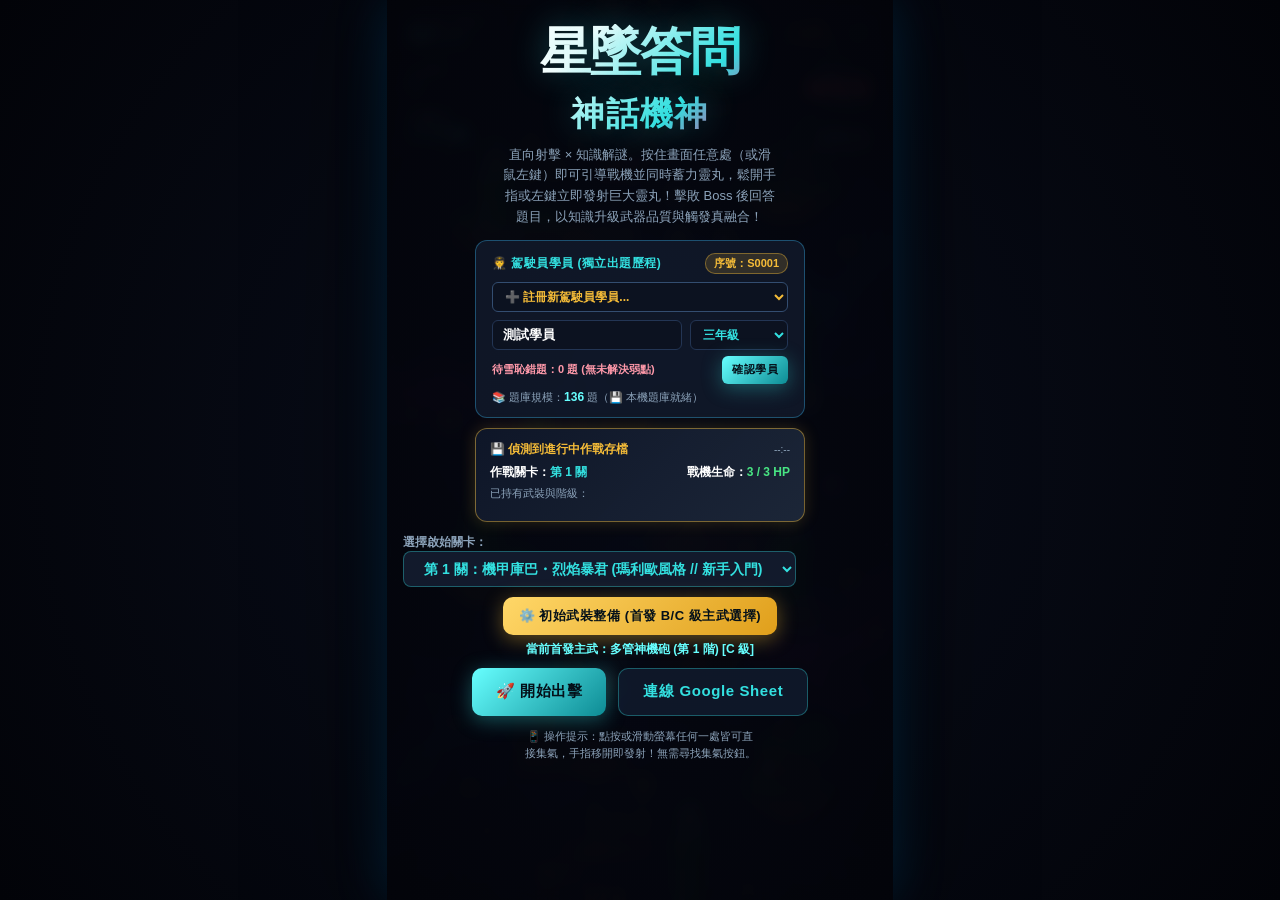
==== commit 2444acd1: "feat: enable start screen scrolling and add next question button on wrong quiz answers" ====
--- a/index.html
+++ b/index.html
@@ -171,7 +171,7 @@
         </div>
         <div style="margin-top:4px;">
           <div style="font-size:11px; color:var(--text-muted); margin-bottom:4px;">已持有武裝與階級：</div>
-          <div id="saveWeaponsList" style="display:flex; flex-wrap:wrap; gap:4px;">
+          <div id="saveWeaponsList" style="display:flex; flex-wrap:wrap; gap:4px; max-height:120px; overflow-y:auto; touch-action:pan-y; padding:2px;">
             <!-- 動態填入武器膠囊標籤 -->
           </div>
         </div>
@@ -324,6 +324,9 @@
         </div>
 
         <div class="quiz-explain" id="quizExplain"></div>
+        <button id="quizNextBtn" class="btn" style="display:none; width:100%; margin-top:8px; min-height:46px; font-size:15px; font-weight:800; letter-spacing:1px; background:linear-gradient(135deg, var(--cyan-bright), var(--cyan-dim)); box-shadow:0 0 16px rgba(51, 224, 224, 0.4);">
+          下一題 ➔
+        </button>
       </div>
     </div>
 
@@ -549,7 +552,7 @@
 </div>
 
 <!-- 腳本引入 -->
-<script src="starfall-game-api-config.js?v=b46"></script>
-<script src="game.js?v=b46"></script>
+<script src="starfall-game-api-config.js?v=b47"></script>
+<script src="game.js?v=b47"></script>
 </body>
 </html>
--- a/style.css
+++ b/style.css
@@ -530,6 +530,50 @@
   pointer-events: none;
 }
 
+/* 首頁畫面自由捲動容器 (BUILD-046: 武器過多或畫面過長時保證可滑動以開始遊戲) */
+#startScreen {
+  justify-content: flex-start;
+  align-items: center;
+  overflow-y: auto;
+  overflow-x: hidden;
+  touch-action: pan-y;
+  -webkit-overflow-scrolling: touch;
+  padding: 24px 16px 48px;
+  overscroll-behavior-y: contain;
+  scrollbar-width: thin;
+  scrollbar-color: var(--cyan) rgba(10, 16, 30, 0.6);
+}
+
+#startScreen::-webkit-scrollbar {
+  width: 6px;
+}
+#startScreen::-webkit-scrollbar-track {
+  background: rgba(8, 12, 22, 0.6);
+  border-radius: 4px;
+}
+#startScreen::-webkit-scrollbar-thumb {
+  background: var(--cyan);
+  border-radius: 4px;
+  box-shadow: 0 0 6px rgba(51, 224, 224, 0.4);
+}
+
+/* 存檔武器列表滑動保護 */
+#saveWeaponsList {
+  max-height: 120px;
+  overflow-y: auto;
+  touch-action: pan-y;
+  -webkit-overflow-scrolling: touch;
+  scrollbar-width: thin;
+  scrollbar-color: var(--gold) rgba(10, 16, 30, 0.6);
+}
+#saveWeaponsList::-webkit-scrollbar {
+  width: 4px;
+}
+#saveWeaponsList::-webkit-scrollbar-thumb {
+  background: var(--gold);
+  border-radius: 2px;
+}
+
 /* 按鈕風格 (>= 44x44px) */
 .btn {
   min-height: 48px;
@@ -599,17 +643,36 @@
 }
 
 /* 答題卡 (Quiz Modal) */
+#quizScreen {
+  overflow-y: auto;
+  touch-action: pan-y;
+  -webkit-overflow-scrolling: touch;
+}
+
 #quizCard {
   width: min(94%, 420px);
+  max-height: 94vh;
+  overflow-y: auto;
+  touch-action: pan-y;
+  -webkit-overflow-scrolling: touch;
   background: var(--bg-card);
   border: 1px solid var(--border-cyan);
   border-radius: 16px;
-  padding: 20px;
+  padding: 18px;
   display: flex;
   flex-direction: column;
   gap: 12px;
   box-shadow: 0 20px 60px rgba(0, 0, 0, 0.8), var(--border-glow);
   animation: cardPopup 0.28s cubic-bezier(0.18, 1, 0.32, 1);
+  scrollbar-width: thin;
+  scrollbar-color: var(--cyan) rgba(10, 16, 30, 0.6);
+}
+#quizCard::-webkit-scrollbar {
+  width: 5px;
+}
+#quizCard::-webkit-scrollbar-thumb {
+  background: var(--cyan);
+  border-radius: 3px;
 }
 @keyframes cardPopup {
   from { opacity: 0; transform: translateY(20px) scale(0.96); }
@@ -716,14 +779,47 @@
   transform-origin: left;
 }
 .quiz-explain {
-  font-size: 12px;
-  line-height: 1.5;
-  color: var(--text-muted);
-  background: rgba(10, 16, 28, 0.7);
-  border: 1px dashed rgba(255, 255, 255, 0.15);
-  border-radius: 8px;
-  padding: 8px 10px;
+  font-size: 13px;
+  line-height: 1.6;
+  color: var(--text-main);
+  background: rgba(10, 16, 28, 0.85);
+  border: 1px solid rgba(56, 189, 248, 0.35);
+  border-radius: 10px;
+  padding: 10px 14px;
   display: none;
+  max-height: 180px;
+  overflow-y: auto;
+  word-break: break-word;
+  scrollbar-width: thin;
+  scrollbar-color: var(--cyan) rgba(10, 16, 30, 0.6);
+}
+
+#quizNextBtn {
+  display: none;
+  width: 100%;
+  margin-top: 6px;
+  min-height: 46px;
+  font-family: var(--font-display);
+  font-size: 15px;
+  font-weight: 800;
+  letter-spacing: 0.05em;
+  color: #041019;
+  background: linear-gradient(135deg, var(--cyan-bright), var(--cyan-dim));
+  border: none;
+  border-radius: 10px;
+  cursor: pointer;
+  box-shadow: 0 0 16px rgba(51, 224, 224, 0.4);
+  align-items: center;
+  justify-content: center;
+  gap: 8px;
+  transition: transform 0.15s, box-shadow 0.15s;
+}
+#quizNextBtn:hover {
+  transform: translateY(-1px);
+  box-shadow: 0 0 22px rgba(51, 224, 224, 0.6);
+}
+#quizNextBtn:active {
+  transform: scale(0.98);
 }
 
 /* 升級與整備卡片 (Upgrade Cards) — 寬版完整資訊排版 */
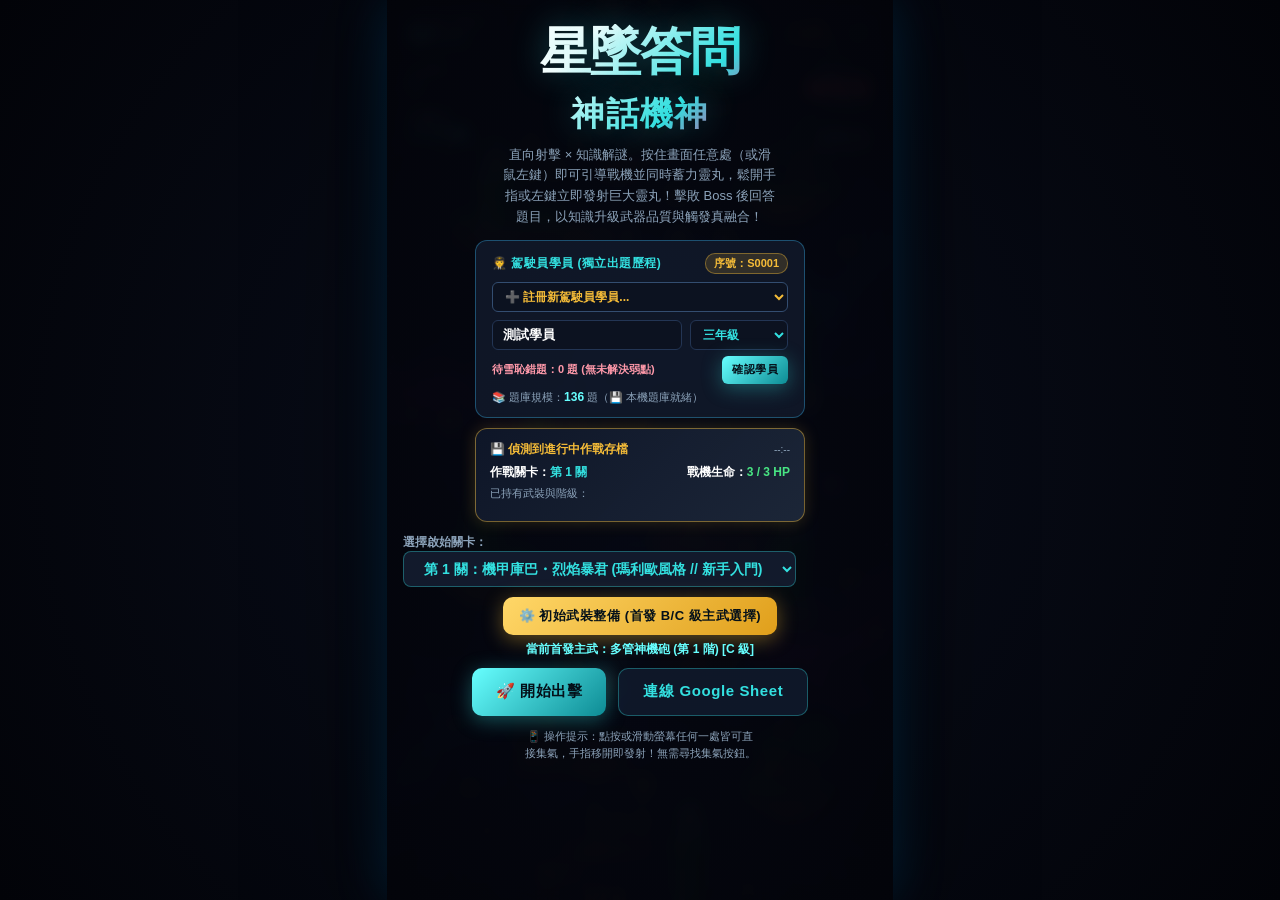
==== commit 5c71de9b: "feat: tidy quiz explanation format with structured tags and line breaks" ====
--- a/index.html
+++ b/index.html
@@ -552,7 +552,7 @@
 </div>
 
 <!-- 腳本引入 -->
-<script src="starfall-game-api-config.js?v=b47"></script>
-<script src="game.js?v=b47"></script>
+<script src="starfall-game-api-config.js?v=b48"></script>
+<script src="game.js?v=b48"></script>
 </body>
 </html>
--- a/style.css
+++ b/style.css
@@ -782,16 +782,77 @@
   font-size: 13px;
   line-height: 1.6;
   color: var(--text-main);
-  background: rgba(10, 16, 28, 0.85);
-  border: 1px solid rgba(56, 189, 248, 0.35);
-  border-radius: 10px;
-  padding: 10px 14px;
+  background: rgba(10, 16, 28, 0.92);
+  border: 1px solid rgba(56, 189, 248, 0.4);
+  border-radius: 12px;
+  padding: 12px 14px;
   display: none;
-  max-height: 180px;
+  max-height: 190px;
   overflow-y: auto;
   word-break: break-word;
   scrollbar-width: thin;
   scrollbar-color: var(--cyan) rgba(10, 16, 30, 0.6);
+  box-shadow: 0 4px 16px rgba(0, 0, 0, 0.45) inset;
+}
+.quiz-explain-status {
+  font-family: var(--font-display);
+  font-size: 13.5px;
+  font-weight: 800;
+  letter-spacing: 0.05em;
+  padding-bottom: 6px;
+  margin-bottom: 8px;
+  border-bottom: 1px dashed rgba(255, 255, 255, 0.15);
+  display: flex;
+  align-items: center;
+  gap: 6px;
+}
+.quiz-explain-status.correct {
+  color: #38ef7d;
+  text-shadow: 0 0 10px rgba(56, 239, 125, 0.4);
+}
+.quiz-explain-status.wrong {
+  color: #ff6b81;
+  text-shadow: 0 0 10px rgba(255, 107, 129, 0.4);
+}
+.quiz-explain-status.penalty {
+  color: #ff4766;
+  text-shadow: 0 0 12px rgba(255, 71, 102, 0.6);
+}
+.quiz-explain-row {
+  margin-top: 6px;
+  line-height: 1.55;
+  display: flex;
+  align-items: flex-start;
+  gap: 6px;
+}
+.quiz-explain-row:first-of-type {
+  margin-top: 0;
+}
+.quiz-explain-tag {
+  flex-shrink: 0;
+  font-weight: 800;
+  font-size: 12.5px;
+  color: var(--cyan-bright);
+  white-space: nowrap;
+}
+.quiz-explain-val {
+  flex: 1;
+  font-size: 13px;
+  color: var(--text-main);
+}
+.quiz-explain-val.ans-highlight {
+  color: #ffffff;
+  font-weight: 700;
+}
+.quiz-explain-val.ans-highlight span {
+  color: var(--cyan-bright);
+}
+.quiz-explain-row.tip-row .quiz-explain-tag {
+  color: var(--gold);
+}
+.quiz-explain-row.tip-row .quiz-explain-val {
+  color: #fef08a;
+  font-size: 12px;
 }
 
 #quizNextBtn {
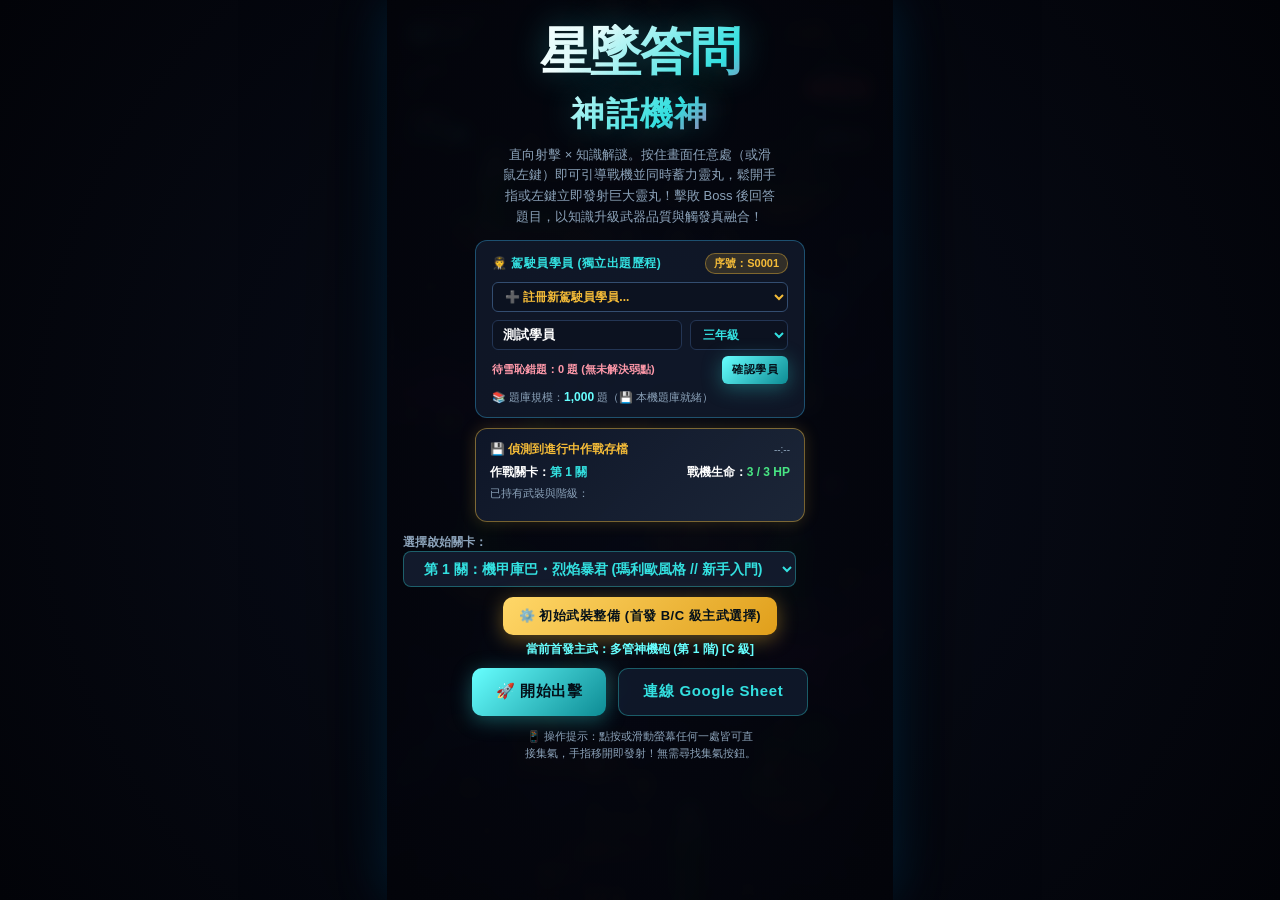
==== commit f165777c: "fix: ensure faithful 10-col attempt recording and eradicate legacy questions" ====
--- a/index.html
+++ b/index.html
@@ -553,6 +553,6 @@
 
 <!-- 腳本引入 -->
 <script src="starfall-game-api-config.js?v=b48"></script>
-<script src="game.js?v=b48"></script>
+<script src="game.js?v=b49"></script>
 </body>
 </html>
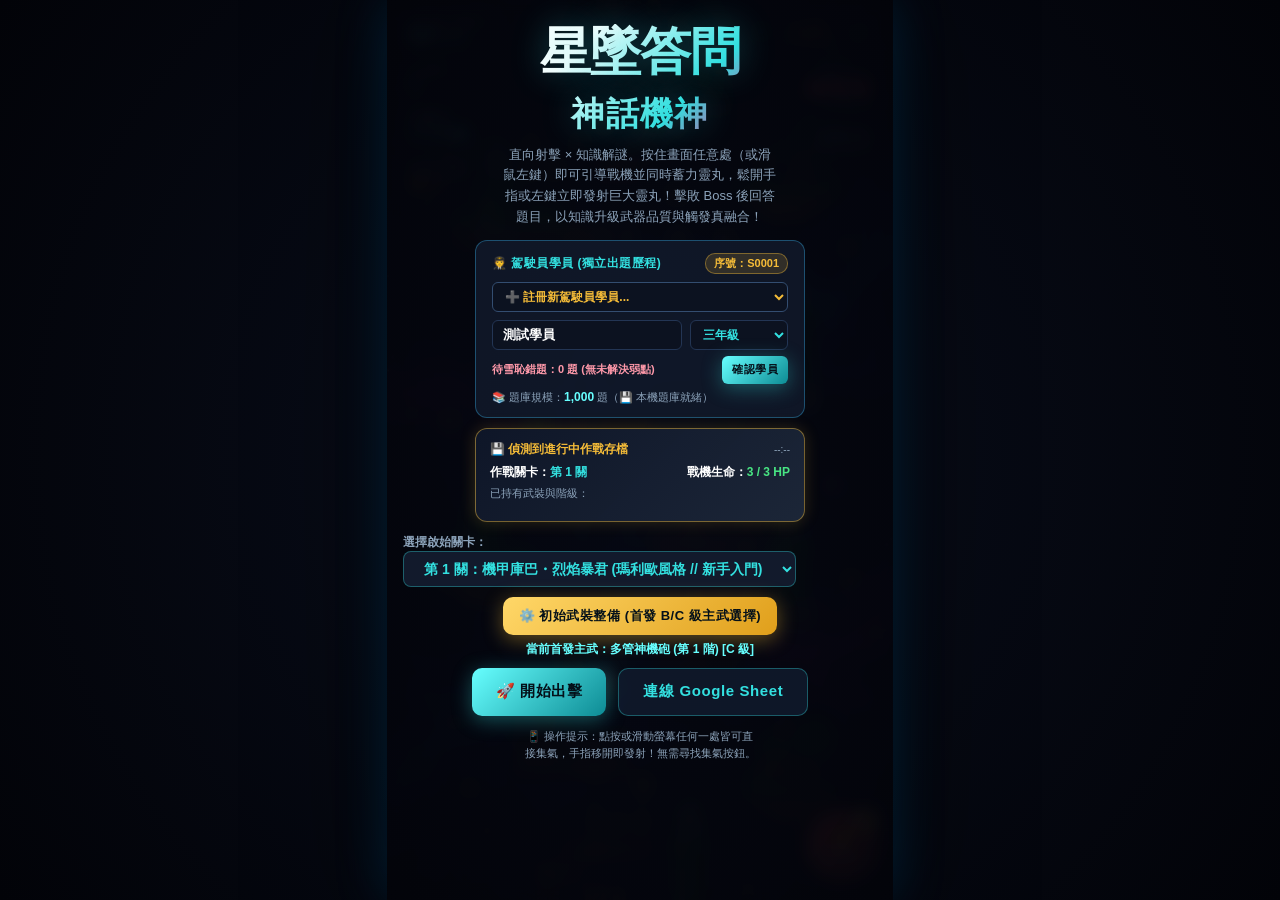
==== commit 9f8b17ac: "feat: add mobile bomb emergency button and complete legacy question eradication" ====
--- a/index.html
+++ b/index.html
@@ -44,6 +44,10 @@
           <span class="hud-label">知識壓力</span>
           <span class="hud-val" id="hudPressure" style="color:var(--cyan); font-size:12px;">Lv.0 (平穩)</span>
         </div>
+        <div class="hud-panel" id="hudBombPanel">
+          <span class="hud-label">BOMB 大招</span>
+          <span class="hud-val" id="hudBombVal" style="color:#ef4444; font-size:12px; font-weight:800;">💥 x2</span>
+        </div>
       </div>
 
       <div class="hud-group" style="align-items:flex-end;">
@@ -107,6 +111,15 @@
         <div class="boss-defeat-name" id="bossDefeatName">【迦樓羅・裂空王】</div>
         <div class="boss-defeat-quote" id="bossDefeatQuote">「你竟然刮傷了我美麗的羽毛...難道是龍族派你來的嗎？！」</div>
       </div>
+    </div>
+
+    <!-- 核爆緊急避險（Bomb / 保命大招）按鈕 (手機/平板/觸控與桌面通用) -->
+    <div id="playerBombBtn" class="player-bomb-btn" role="button" aria-label="核爆緊急避險" title="核爆緊急避險 (快捷鍵 B)">
+      <div class="bomb-btn-glow"></div>
+      <div class="bomb-icon">💥</div>
+      <div class="bomb-title">BOMB</div>
+      <div class="bomb-badge" id="playerBombBadge">2</div>
+      <div class="bomb-cooldown-overlay" id="playerBombCooldownOverlay"></div>
     </div>
 
     <!-- 獨立靈丸集氣區 (右下方) -->
@@ -552,7 +565,7 @@
 </div>
 
 <!-- 腳本引入 -->
-<script src="starfall-game-api-config.js?v=b48"></script>
-<script src="game.js?v=b49"></script>
+<script src="starfall-game-api-config.js?v=b50"></script>
+<script src="game.js?v=b50"></script>
 </body>
 </html>
--- a/style.css
+++ b/style.css
@@ -2203,5 +2203,164 @@
   box-shadow: 0 0 16px rgba(239, 68, 68, 0.55);
 }
 
-
-
+/* ============================================================
+   核爆緊急避險（Bomb / 保命大招）按鈕樣式
+   ============================================================ */
+.player-bomb-btn {
+  position: absolute;
+  bottom: 22px;
+  right: 18px;
+  width: 66px;
+  height: 66px;
+  border-radius: 50%;
+  background: radial-gradient(circle at 35% 35%, #ef4444 0%, #991b1b 55%, #450a0a 100%);
+  border: 2.5px solid #fca5a5;
+  box-shadow: 0 0 18px rgba(239, 68, 68, 0.7), 0 4px 12px rgba(0, 0, 0, 0.6), inset 0 0 12px rgba(255, 255, 255, 0.35);
+  display: flex;
+  flex-direction: column;
+  align-items: center;
+  justify-content: center;
+  cursor: pointer;
+  z-index: 25;
+  user-select: none;
+  -webkit-user-select: none;
+  touch-action: manipulation;
+  transition: transform 0.12s cubic-bezier(0.34, 1.56, 0.64, 1), box-shadow 0.2s ease, opacity 0.25s ease, filter 0.25s ease;
+  pointer-events: auto;
+}
+
+.player-bomb-btn:hover {
+  transform: scale(1.06);
+  box-shadow: 0 0 26px rgba(239, 68, 68, 0.95), 0 6px 16px rgba(0, 0, 0, 0.7), inset 0 0 16px rgba(255, 255, 255, 0.5);
+}
+
+.player-bomb-btn:active {
+  transform: scale(0.92);
+  box-shadow: 0 0 10px rgba(239, 68, 68, 0.5), inset 0 0 8px rgba(0, 0, 0, 0.5);
+}
+
+.player-bomb-btn .bomb-btn-glow {
+  position: absolute;
+  inset: -4px;
+  border-radius: 50%;
+  border: 1.5px solid rgba(239, 68, 68, 0.4);
+  animation: bombPulse 1.8s infinite ease-in-out;
+  pointer-events: none;
+}
+
+@keyframes bombPulse {
+  0%, 100% {
+    transform: scale(1);
+    opacity: 0.35;
+  }
+  50% {
+    transform: scale(1.15);
+    opacity: 0.85;
+    border-color: rgba(254, 202, 202, 0.8);
+  }
+}
+
+.player-bomb-btn .bomb-icon {
+  font-size: 22px;
+  line-height: 1;
+  filter: drop-shadow(0 0 4px rgba(0, 0, 0, 0.5));
+  margin-top: -2px;
+  pointer-events: none;
+}
+
+.player-bomb-btn .bomb-title {
+  font-size: 10px;
+  font-weight: 900;
+  letter-spacing: 0.06em;
+  color: #ffffff;
+  text-shadow: 0 1px 3px rgba(0, 0, 0, 0.9), 0 0 6px rgba(239, 68, 68, 0.8);
+  margin-top: 2px;
+  pointer-events: none;
+}
+
+.player-bomb-btn .bomb-badge {
+  position: absolute;
+  top: -4px;
+  right: -4px;
+  min-width: 22px;
+  height: 22px;
+  border-radius: 11px;
+  padding: 0 5px;
+  box-sizing: border-box;
+  background: linear-gradient(135deg, #fbbf24, #d97706);
+  color: #111827;
+  font-size: 12px;
+  font-weight: 900;
+  display: flex;
+  align-items: center;
+  justify-content: center;
+  border: 2px solid #ffffff;
+  box-shadow: 0 0 10px rgba(251, 191, 36, 0.85);
+  pointer-events: none;
+}
+
+/* 冷卻中遮罩 */
+.player-bomb-btn .bomb-cooldown-overlay {
+  position: absolute;
+  inset: 0;
+  border-radius: 50%;
+  background: rgba(0, 0, 0, 0.65);
+  display: flex;
+  align-items: center;
+  justify-content: center;
+  font-size: 12px;
+  font-weight: 800;
+  color: #fef08a;
+  opacity: 0;
+  pointer-events: none;
+  transition: opacity 0.15s ease;
+}
+
+.player-bomb-btn.cooling-down .bomb-cooldown-overlay {
+  opacity: 1;
+}
+
+.player-bomb-btn.cooling-down {
+  pointer-events: none;
+  box-shadow: 0 0 8px rgba(239, 68, 68, 0.3);
+}
+
+/* 彈藥耗盡狀態 */
+.player-bomb-btn.depleted {
+  background: radial-gradient(circle at 35% 35%, #475569 0%, #1e293b 70%, #0f172a 100%);
+  border-color: #64748b;
+  box-shadow: 0 0 6px rgba(100, 116, 139, 0.3);
+  opacity: 0.55;
+  filter: grayscale(60%);
+}
+
+.player-bomb-btn.depleted .bomb-badge {
+  background: #64748b;
+  color: #ffffff;
+  box-shadow: none;
+}
+
+.player-bomb-btn.depleted .bomb-btn-glow {
+  display: none;
+}
+
+/* 非遊戲狀態隱藏（如問答、整備、開始選單、結算） */
+.player-bomb-btn.hidden {
+  display: none !important;
+  opacity: 0 !important;
+  pointer-events: none !important;
+  transform: scale(0.7) !important;
+}
+
+/* 行動裝置尺寸微調 */
+@media (max-width: 600px) {
+  .player-bomb-btn {
+    bottom: 20px;
+    right: 16px;
+    width: 62px;
+    height: 62px;
+  }
+}
+
+
+
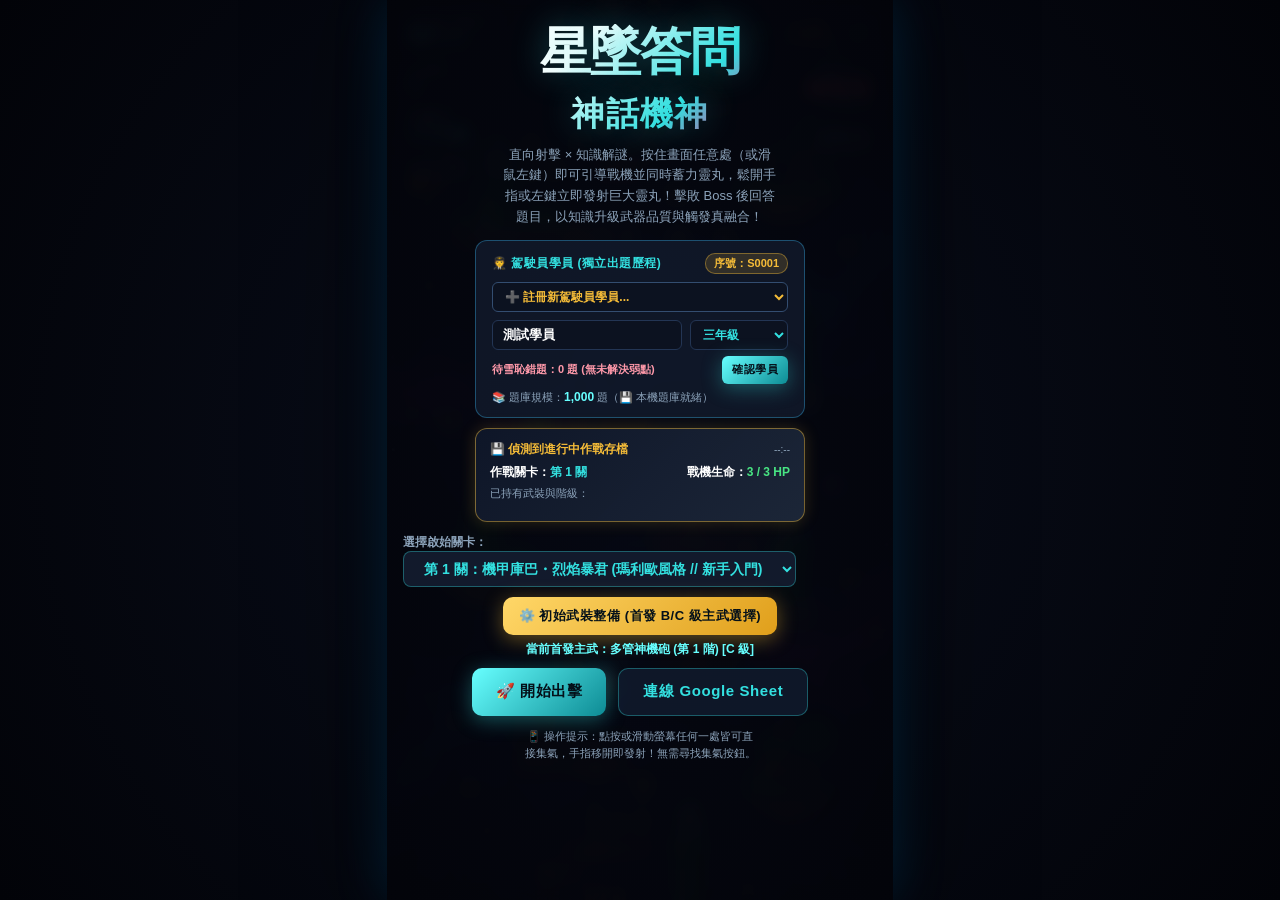
==== commit 57516e46: "feat(bomb): convert bomb trigger to ship triple-tap, hide on-screen button, and bump to v1.49" ====
--- a/index.html
+++ b/index.html
@@ -15,7 +15,7 @@
   <link rel="preload" as="image" href="assets/enemies/enemy_gunner.png">
   <link rel="preload" as="image" href="assets/enemies/enemy.png">
   <link rel="preload" as="image" href="assets/backgrounds/bg_stage_1.jpg">
-  <link rel="stylesheet" href="style.css?v=b45">
+  <link rel="stylesheet" href="style.css?v=b51">
 </head>
 <body>
 <div id="appWrap">
@@ -44,7 +44,7 @@
           <span class="hud-label">知識壓力</span>
           <span class="hud-val" id="hudPressure" style="color:var(--cyan); font-size:12px;">Lv.0 (平穩)</span>
         </div>
-        <div class="hud-panel" id="hudBombPanel">
+        <div class="hud-panel" id="hudBombPanel" title="核爆緊急避險：連擊機身 3 下或按 B / X 釋放">
           <span class="hud-label">BOMB 大招</span>
           <span class="hud-val" id="hudBombVal" style="color:#ef4444; font-size:12px; font-weight:800;">💥 x2</span>
         </div>
@@ -113,8 +113,8 @@
       </div>
     </div>
 
-    <!-- 核爆緊急避險（Bomb / 保命大招）按鈕 (手機/平板/觸控與桌面通用) -->
-    <div id="playerBombBtn" class="player-bomb-btn" role="button" aria-label="核爆緊急避險" title="核爆緊急避險 (快捷鍵 B)">
+    <!-- 核爆緊急避險（Bomb / 保命大招）保留 DOM 元件以供狀態同步，樣式設定 display:none (改為連擊機身 3 下自動施放) -->
+    <div id="playerBombBtn" class="player-bomb-btn" role="button" aria-label="核爆緊急避險" title="核爆緊急避險 (連擊機身 3 下或按 B / X)">
       <div class="bomb-btn-glow"></div>
       <div class="bomb-icon">💥</div>
       <div class="bomb-title">BOMB</div>
@@ -565,7 +565,7 @@
 </div>
 
 <!-- 腳本引入 -->
-<script src="starfall-game-api-config.js?v=b50"></script>
-<script src="game.js?v=b50"></script>
+<script src="starfall-game-api-config.js?v=b51"></script>
+<script src="game.js?v=b51"></script>
 </body>
 </html>
--- a/style.css
+++ b/style.css
@@ -2204,9 +2204,12 @@
 }
 
 /* ============================================================
-   核爆緊急避險（Bomb / 保命大招）按鈕樣式
+   核爆緊急避險（Bomb / 保命大招）
+   依玩家需求已改為「連續點擊機身 3 下」自動施放，畫面中無需按鈕以防遮擋移動與視野
    ============================================================ */
 .player-bomb-btn {
+  display: none !important;
+  pointer-events: none !important;
   position: absolute;
   bottom: 22px;
   right: 18px;
@@ -2216,7 +2219,6 @@
   background: radial-gradient(circle at 35% 35%, #ef4444 0%, #991b1b 55%, #450a0a 100%);
   border: 2.5px solid #fca5a5;
   box-shadow: 0 0 18px rgba(239, 68, 68, 0.7), 0 4px 12px rgba(0, 0, 0, 0.6), inset 0 0 12px rgba(255, 255, 255, 0.35);
-  display: flex;
   flex-direction: column;
   align-items: center;
   justify-content: center;
@@ -2226,7 +2228,6 @@
   -webkit-user-select: none;
   touch-action: manipulation;
   transition: transform 0.12s cubic-bezier(0.34, 1.56, 0.64, 1), box-shadow 0.2s ease, opacity 0.25s ease, filter 0.25s ease;
-  pointer-events: auto;
 }
 
 .player-bomb-btn:hover {
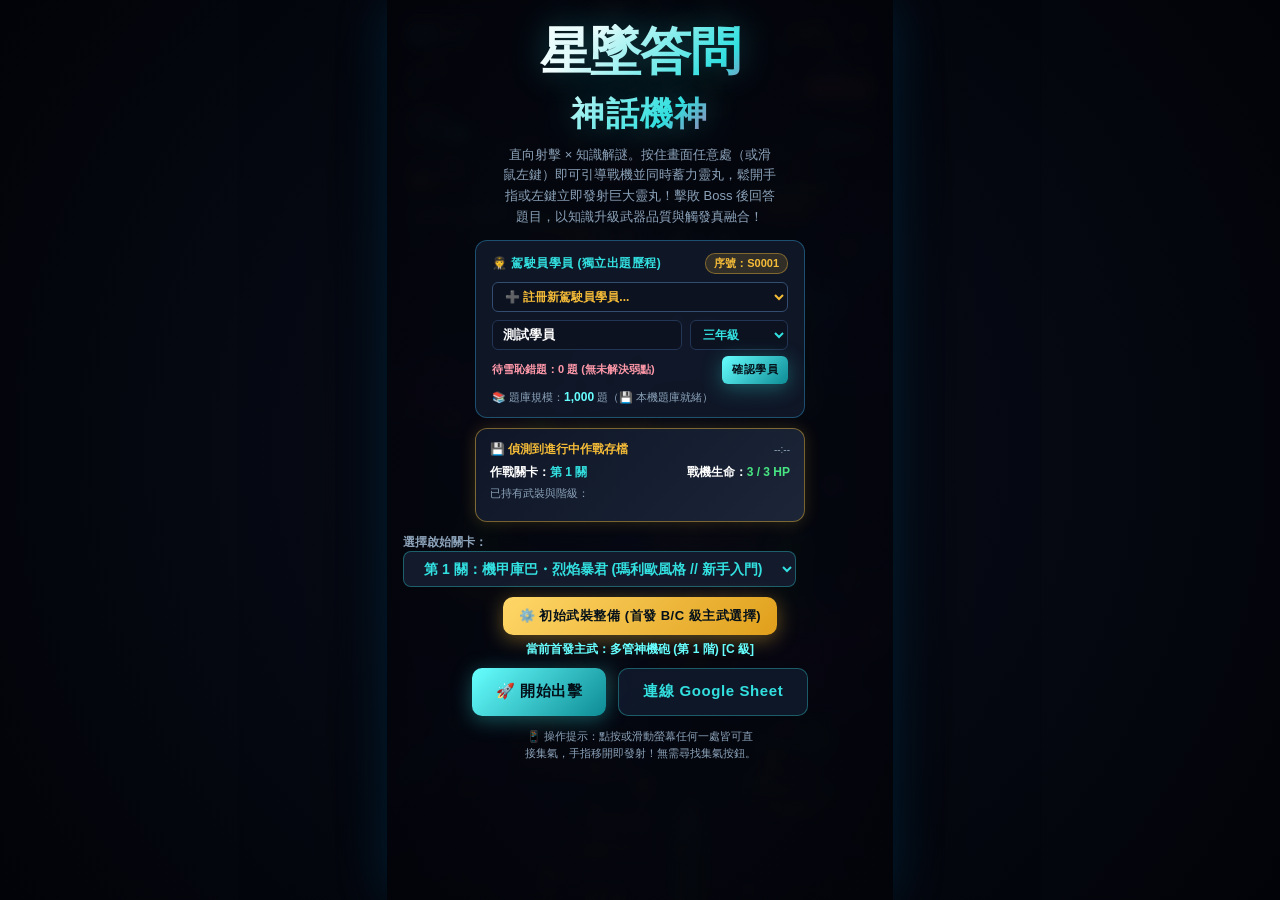
==== commit 25a0d471: "feat(fusion): implement rank 1-5 fusion upgrades, slot freeing, inscriptions, armory controls, and o" ====
--- a/index.html
+++ b/index.html
@@ -15,7 +15,7 @@
   <link rel="preload" as="image" href="assets/enemies/enemy_gunner.png">
   <link rel="preload" as="image" href="assets/enemies/enemy.png">
   <link rel="preload" as="image" href="assets/backgrounds/bg_stage_1.jpg">
-  <link rel="stylesheet" href="style.css?v=b51">
+  <link rel="stylesheet" href="style.css?v=b52">
 </head>
 <body>
 <div id="appWrap">
@@ -47,6 +47,10 @@
         <div class="hud-panel" id="hudBombPanel" title="核爆緊急避險：連擊機身 3 下或按 B / X 釋放">
           <span class="hud-label">BOMB 大招</span>
           <span class="hud-val" id="hudBombVal" style="color:#ef4444; font-size:12px; font-weight:800;">💥 x2</span>
+        </div>
+        <div class="hud-panel" id="hudLoadoutPanel" style="align-items:flex-start;">
+          <span class="hud-label">ARMORY LOADOUT</span>
+          <div id="hudLoadoutStrip" class="hud-loadout-strip" title="作戰裝備槽：按 P 鍵可調配軍械"></div>
         </div>
       </div>
 
@@ -277,6 +281,9 @@
           <div class="active-slots-compact-grid" id="pauseActiveSlotsGrid">
             <!-- 動態生成 3 個緊湊雙行主動槽位 -->
           </div>
+
+          <!-- 真融合神話核心與星核銘文展示矩陣 -->
+          <div id="pauseFusionMatrix" class="armory-fusion-matrix" style="display:none;"></div>
 
           <!-- 武器庫存分區圖示網格與即時檢視窗容器 -->
           <div class="armory-interactive-layout">
@@ -565,7 +572,7 @@
 </div>
 
 <!-- 腳本引入 -->
-<script src="starfall-game-api-config.js?v=b51"></script>
-<script src="game.js?v=b51"></script>
+<script src="starfall-game-api-config.js?v=b52"></script>
+<script src="game.js?v=b52"></script>
 </body>
 </html>
--- a/style.css
+++ b/style.css
@@ -2363,5 +2363,175 @@
   }
 }
 
-
-
+/* ============================================================
+   神話軍械庫整備抽屜微調與火控、索敵、真融合核心樣式
+   ============================================================ */
+/* 槽位火控開關 */
+.slot-compact-actions {
+  display: flex;
+  align-items: center;
+  gap: 4px;
+}
+.slot-compact-toggle {
+  background: rgba(56, 189, 248, 0.2);
+  border: 1px solid rgba(56, 189, 248, 0.6);
+  color: #38bdf8;
+  border-radius: 4px;
+  padding: 1px 5px;
+  font-size: 9px;
+  font-weight: 800;
+  cursor: pointer;
+  transition: all 0.15s ease;
+}
+.slot-compact-toggle:hover {
+  background: rgba(56, 189, 248, 0.4);
+  color: #ffffff;
+}
+.slot-compact-toggle.paused {
+  background: rgba(148, 163, 184, 0.2);
+  border-color: #64748b;
+  color: #94a3b8;
+}
+.armory-slot-compact.disabled {
+  opacity: 0.6;
+  border-color: #64748b;
+  background: rgba(30, 41, 59, 0.6);
+}
+
+/* 真融合核心槽位與星核銘文展示卡 */
+.armory-fusion-matrix {
+  margin-top: 10px;
+  margin-bottom: 12px;
+  background: linear-gradient(135deg, rgba(245, 188, 56, 0.12), rgba(239, 68, 68, 0.08));
+  border: 1.5px solid rgba(245, 188, 56, 0.5);
+  border-radius: 8px;
+  padding: 8px 10px;
+  box-shadow: 0 0 14px rgba(245, 188, 56, 0.15);
+}
+.fusion-matrix-header {
+  display: flex;
+  justify-content: space-between;
+  align-items: center;
+  font-size: 11px;
+  font-weight: 900;
+  color: var(--gold-bright, #facc15);
+  margin-bottom: 6px;
+}
+.fusion-badge-gold {
+  background: linear-gradient(135deg, #f59e0b, #d97706);
+  color: #000;
+  font-size: 9px;
+  font-weight: 900;
+  padding: 1px 6px;
+  border-radius: 4px;
+}
+.fusion-active-cards-list {
+  display: flex;
+  flex-direction: column;
+  gap: 6px;
+}
+.fusion-active-item {
+  display: flex;
+  align-items: center;
+  justify-content: space-between;
+  background: rgba(0, 0, 0, 0.4);
+  border: 1px solid rgba(245, 188, 56, 0.3);
+  border-radius: 6px;
+  padding: 4px 8px;
+  font-size: 11px;
+}
+.fusion-item-name {
+  font-weight: 800;
+  color: #ffffff;
+}
+.fusion-item-rank {
+  font-weight: 900;
+  color: var(--gold-bright, #facc15);
+}
+.armory-inscriptions-box {
+  margin-top: 6px;
+  display: flex;
+  flex-wrap: wrap;
+  gap: 4px;
+}
+.inscription-pill {
+  background: rgba(103, 255, 255, 0.12);
+  border: 1px solid rgba(103, 255, 255, 0.4);
+  color: #a5f3fc;
+  font-size: 9.5px;
+  font-weight: 700;
+  padding: 2px 6px;
+  border-radius: 4px;
+}
+
+/* 戰術檢視面板：火控索敵模式選擇器 */
+.inspector-targeting-panel {
+  margin-top: 8px;
+  background: rgba(0, 0, 0, 0.4);
+  border: 1px solid rgba(56, 189, 248, 0.3);
+  border-radius: 6px;
+  padding: 6px 8px;
+  display: flex;
+  flex-direction: column;
+  gap: 4px;
+}
+.targeting-label {
+  font-size: 10.5px;
+  font-weight: 800;
+  color: #93c5fd;
+}
+.targeting-buttons {
+  display: flex;
+  gap: 4px;
+}
+.target-btn {
+  flex: 1;
+  background: rgba(30, 41, 59, 0.8);
+  border: 1px solid rgba(148, 163, 184, 0.4);
+  color: #cbd5e1;
+  font-size: 10px;
+  font-weight: 800;
+  padding: 4px 6px;
+  border-radius: 4px;
+  cursor: pointer;
+  transition: all 0.15s ease;
+  text-align: center;
+}
+.target-btn:hover {
+  background: rgba(56, 189, 248, 0.25);
+  color: #ffffff;
+}
+.target-btn.active {
+  background: linear-gradient(135deg, rgba(56, 189, 248, 0.35), rgba(14, 165, 233, 0.2));
+  border-color: #38bdf8;
+  color: #38bdf8;
+  box-shadow: 0 0 8px rgba(56, 189, 248, 0.4);
+}
+
+/* 戰鬥頂部 HUD 迷你武器裝備條 (Combat HUD Loadout Strip) */
+.hud-loadout-strip {
+  display: flex;
+  align-items: center;
+  gap: 4px;
+  margin-top: 4px;
+  padding: 2px 6px;
+  background: rgba(14, 22, 38, 0.7);
+  border: 1px solid rgba(51, 224, 224, 0.25);
+  border-radius: 6px;
+  min-height: 22px;
+}
+.hud-loadout-icon {
+  width: 18px;
+  height: 18px;
+  border-radius: 3px;
+  border: 1px solid rgba(255, 255, 255, 0.3);
+  object-fit: contain;
+  background: rgba(0, 0, 0, 0.5);
+}
+.hud-loadout-icon.fusion-badge {
+  border-color: #fbbf24;
+  box-shadow: 0 0 6px rgba(251, 191, 36, 0.7);
+}
+
+
+
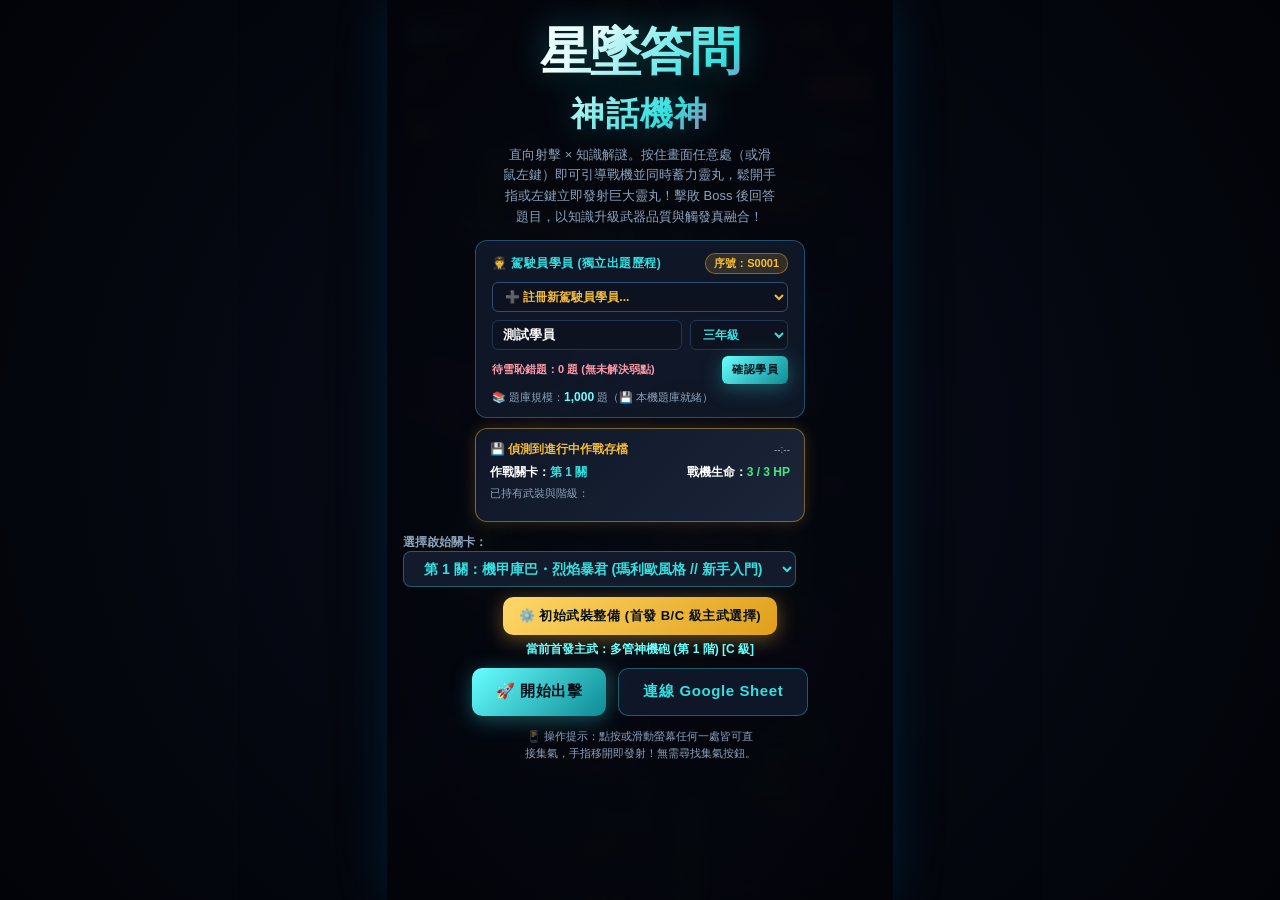
==== commit dd4c3b58: "fix(game): BUILD-051 weapon residue cleanup, minimalist HUD, and boss phase 1 gating" ====
--- a/index.html
+++ b/index.html
@@ -40,17 +40,9 @@
           <span class="hud-label">SCORE</span>
           <span class="hud-val" id="hudScore">0</span>
         </div>
-        <div class="hud-panel" id="hudPressurePanel">
-          <span class="hud-label">知識壓力</span>
-          <span class="hud-val" id="hudPressure" style="color:var(--cyan); font-size:12px;">Lv.0 (平穩)</span>
-        </div>
         <div class="hud-panel" id="hudBombPanel" title="核爆緊急避險：連擊機身 3 下或按 B / X 釋放">
           <span class="hud-label">BOMB 大招</span>
           <span class="hud-val" id="hudBombVal" style="color:#ef4444; font-size:12px; font-weight:800;">💥 x2</span>
-        </div>
-        <div class="hud-panel" id="hudLoadoutPanel" style="align-items:flex-start;">
-          <span class="hud-label">ARMORY LOADOUT</span>
-          <div id="hudLoadoutStrip" class="hud-loadout-strip" title="作戰裝備槽：按 P 鍵可調配軍械"></div>
         </div>
       </div>
 
@@ -572,7 +564,7 @@
 </div>
 
 <!-- 腳本引入 -->
-<script src="starfall-game-api-config.js?v=b52"></script>
-<script src="game.js?v=b52"></script>
+<script src="starfall-game-api-config.js?v=b53"></script>
+<script src="game.js?v=b53"></script>
 </body>
 </html>
